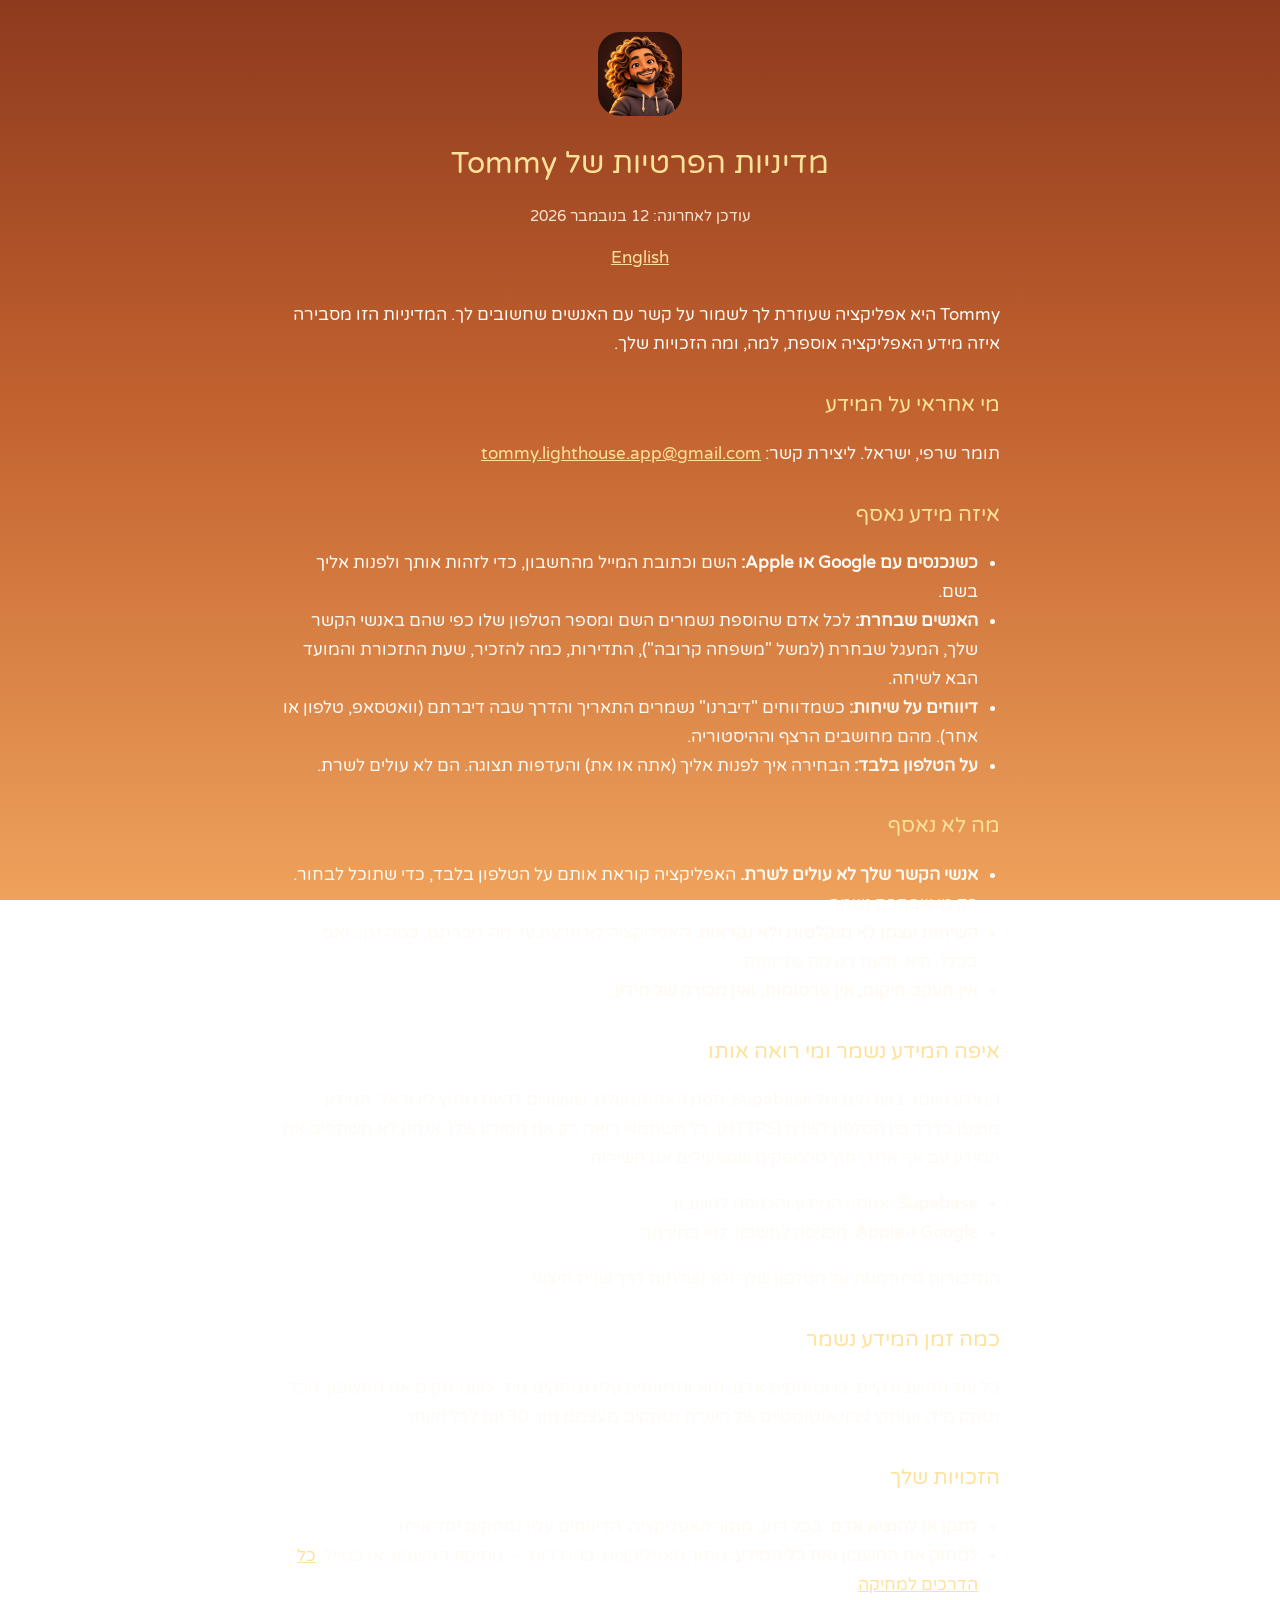
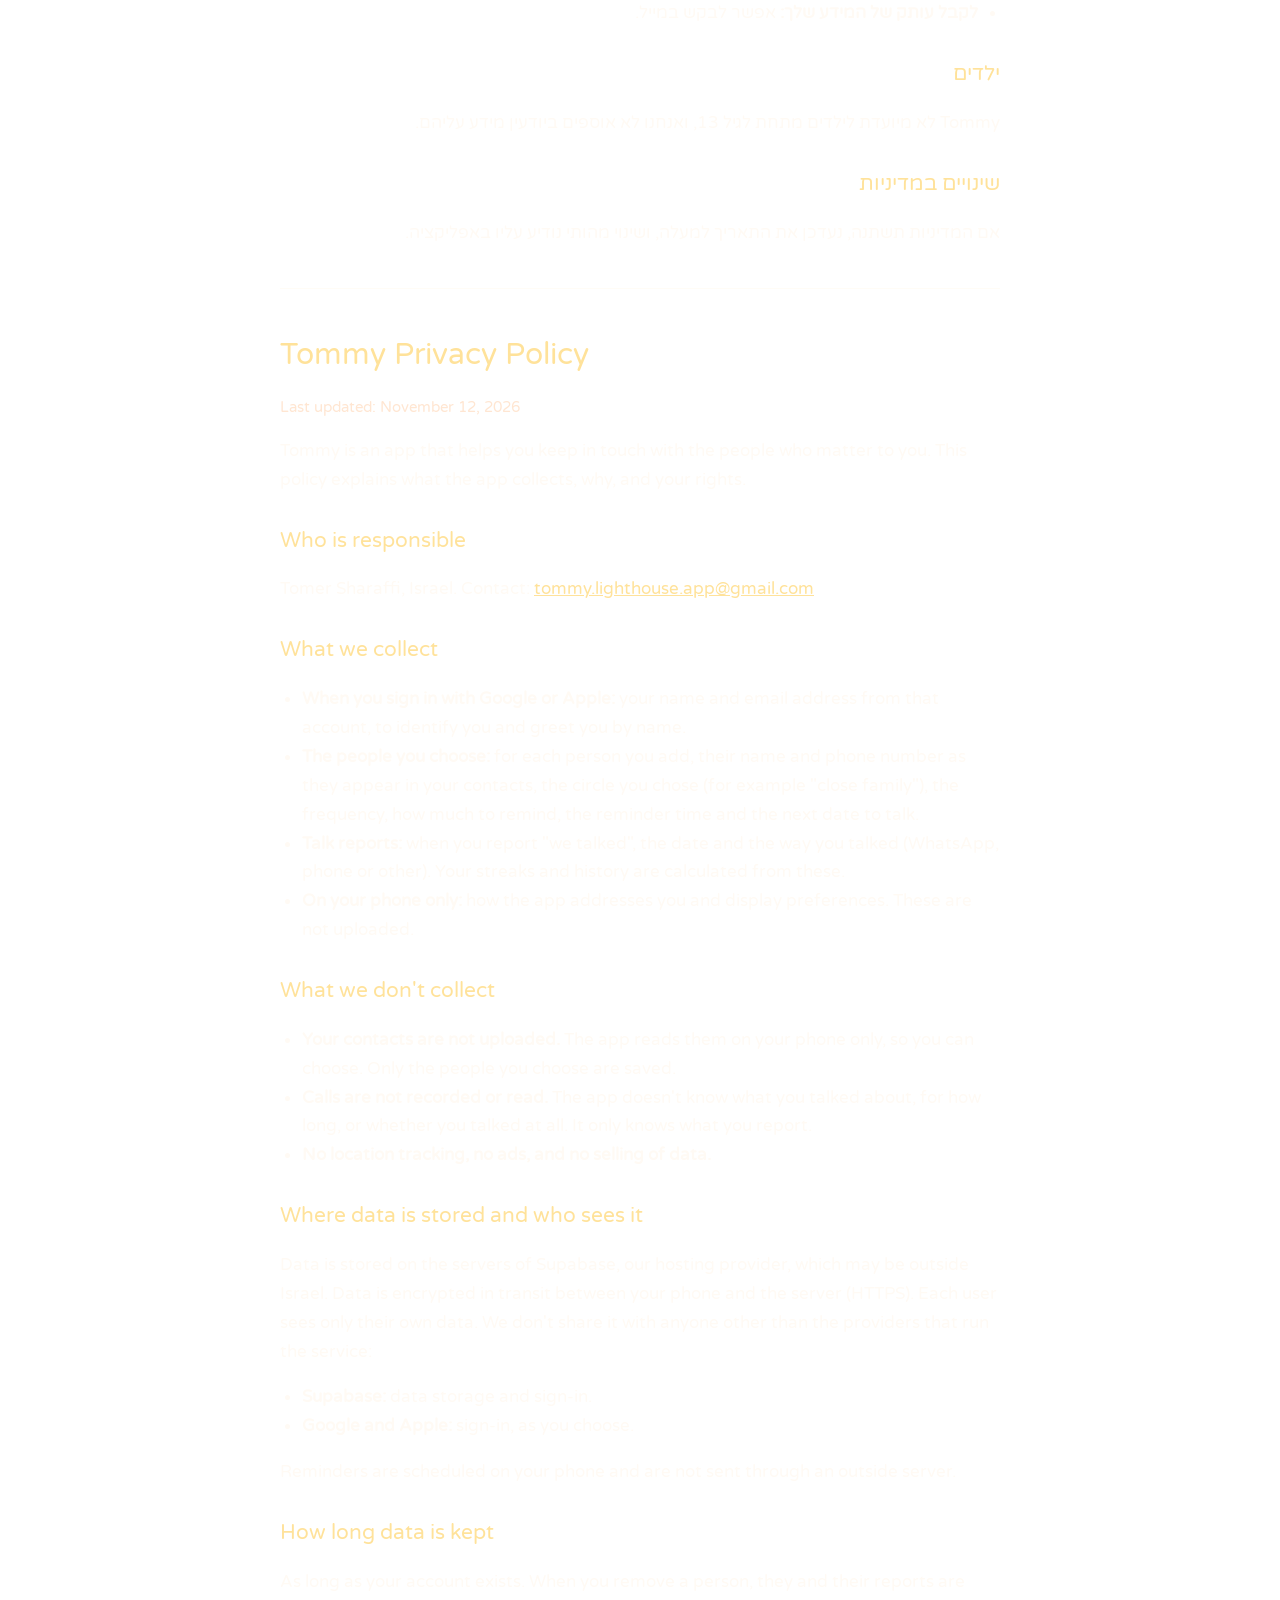
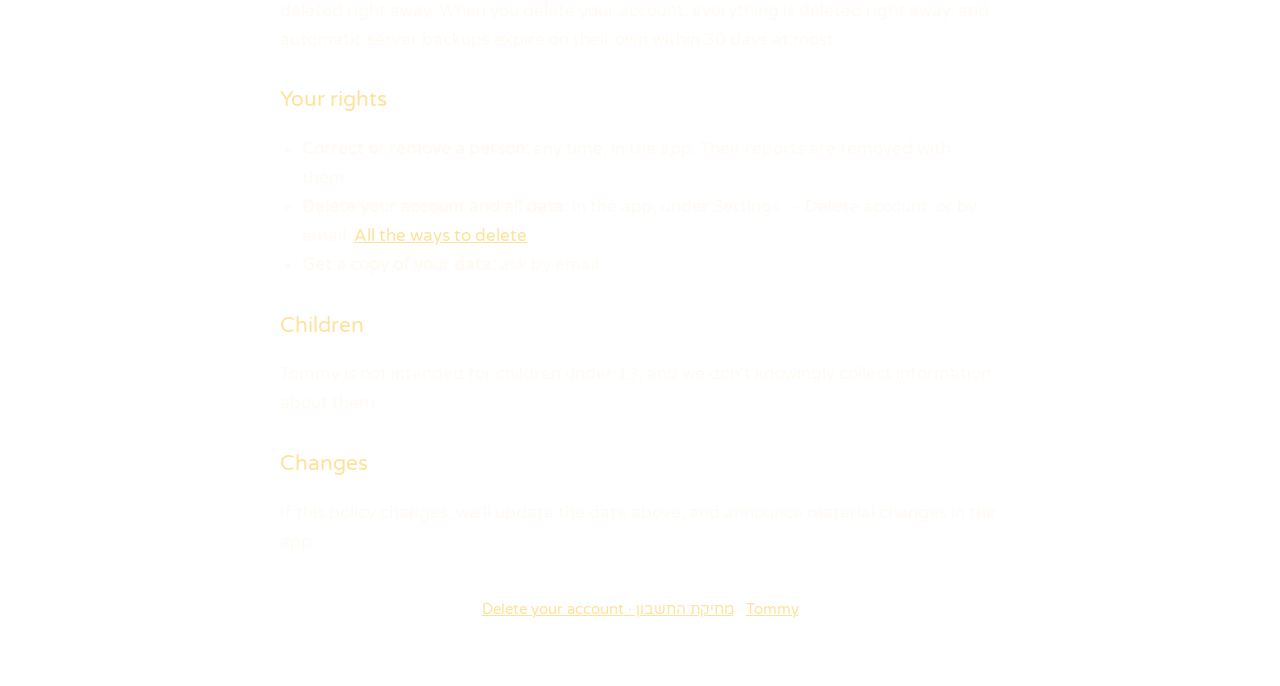
==== privacy.html @ 4c4ee3c3 "Tommy site: privacy policy and account deletion, Hebrew and English Co-Authored-By: Claude Opus 5.5 " ====
<!doctype html>
<html lang="he" dir="rtl">
<head>
  <meta charset="utf-8">
  <meta name="viewport" content="width=device-width, initial-scale=1">
  <title>Tommy · מדיניות הפרטיות · Privacy Policy</title>
  <link rel="icon" href="icon.png">
  <link rel="preconnect" href="https://fonts.googleapis.com">
  <link href="https://fonts.googleapis.com/css2?family=Varela+Round&display=swap" rel="stylesheet">
  <link rel="stylesheet" href="style.css">
</head>
<body>
  <main>
    <header>
      <img src="icon.png" alt="Tommy">
      <h1>מדיניות הפרטיות של Tommy</h1>
      <p class="muted">עודכן לאחרונה: 12 בנובמבר 2026</p>
      <div class="lang"><a href="#en">English</a></div>
    </header>

    <p>Tommy היא אפליקציה שעוזרת לך לשמור על קשר עם האנשים שחשובים לך. המדיניות הזו מסבירה איזה מידע האפליקציה אוספת, למה, ומה הזכויות שלך.</p>

    <h2>מי אחראי על המידע</h2>
    <p>תומר שרפי, ישראל. ליצירת קשר: <a href="mailto:tommy.lighthouse.app@gmail.com">tommy.lighthouse.app@gmail.com</a></p>

    <h2>איזה מידע נאסף</h2>
    <ul>
      <li><strong>כשנכנסים עם Google או Apple:</strong> השם וכתובת המייל מהחשבון, כדי לזהות אותך ולפנות אליך בשם.</li>
      <li><strong>האנשים שבחרת:</strong> לכל אדם שהוספת נשמרים השם ומספר הטלפון שלו כפי שהם באנשי הקשר שלך, המעגל שבחרת (למשל "משפחה קרובה"), התדירות, כמה להזכיר, שעת התזכורת והמועד הבא לשיחה.</li>
      <li><strong>דיווחים על שיחות:</strong> כשמדווחים "דיברנו" נשמרים התאריך והדרך שבה דיברתם (וואטסאפ, טלפון או אחר). מהם מחושבים הרצף וההיסטוריה.</li>
      <li><strong>על הטלפון בלבד:</strong> הבחירה איך לפנות אליך (אתה או את) והעדפות תצוגה. הם לא עולים לשרת.</li>
    </ul>

    <h2>מה לא נאסף</h2>
    <ul>
      <li><strong>אנשי הקשר שלך לא עולים לשרת.</strong> האפליקציה קוראת אותם על הטלפון בלבד, כדי שתוכל לבחור. רק מי שבחרת נשמר.</li>
      <li><strong>השיחות עצמן לא מוקלטות ולא נקראות.</strong> האפליקציה לא יודעת על מה דיברתם, כמה זמן, ואם בכלל. היא יודעת רק מה שדיווחת.</li>
      <li><strong>אין מעקב מיקום, אין פרסומות, ואין מכירה של מידע.</strong></li>
    </ul>

    <h2>איפה המידע נשמר ומי רואה אותו</h2>
    <p>המידע נשמר בשרתים של Supabase, ספק האחסון שלנו, שעשויים להיות מחוץ לישראל. המידע מוצפן בדרך בין הטלפון לשרת (HTTPS). כל משתמש רואה רק את המידע שלו. אנחנו לא משתפים את המידע עם אף אחד, חוץ מהספקים שמפעילים את השירות:</p>
    <ul>
      <li><strong>Supabase:</strong> אחסון המידע והכניסה לחשבון.</li>
      <li><strong>Google ו-Apple:</strong> הכניסה לחשבון, לפי בחירתך.</li>
    </ul>
    <p>התזכורות מתוזמנות על הטלפון שלך ולא נשלחות דרך שרת חיצוני.</p>

    <h2>כמה זמן המידע נשמר</h2>
    <p>כל עוד החשבון קיים. כשמוחקים אדם, הוא והדיווחים עליו נמחקים מיד. כשמוחקים את החשבון, הכל נמחק מיד, ועותקי גיבוי אוטומטיים של השרת נמחקים מעצמם תוך 30 יום לכל היותר.</p>

    <h2>הזכויות שלך</h2>
    <ul>
      <li><strong>לתקן או להוציא אדם:</strong> בכל רגע, מתוך האפליקציה. הדיווחים עליו נמחקים יחד איתו.</li>
      <li><strong>למחוק את החשבון ואת כל המידע:</strong> מתוך האפליקציה, בהגדרות ← מחיקת החשבון, או במייל. <a href="delete.html">כל הדרכים למחיקה</a>.</li>
      <li><strong>לקבל עותק של המידע שלך:</strong> אפשר לבקש במייל.</li>
    </ul>

    <h2>ילדים</h2>
    <p>Tommy לא מיועדת לילדים מתחת לגיל 13, ואנחנו לא אוספים ביודעין מידע עליהם.</p>

    <h2>שינויים במדיניות</h2>
    <p>אם המדיניות תשתנה, נעדכן את התאריך למעלה, ושינוי מהותי נודיע עליו באפליקציה.</p>

    <hr>

    <section id="en" dir="ltr">
      <h1>Tommy Privacy Policy</h1>
      <p class="muted">Last updated: November 12, 2026</p>

      <p>Tommy is an app that helps you keep in touch with the people who matter to you. This policy explains what the app collects, why, and your rights.</p>

      <h2>Who is responsible</h2>
      <p>Tomer Sharaffi, Israel. Contact: <a href="mailto:tommy.lighthouse.app@gmail.com">tommy.lighthouse.app@gmail.com</a></p>

      <h2>What we collect</h2>
      <ul>
        <li><strong>When you sign in with Google or Apple:</strong> your name and email address from that account, to identify you and greet you by name.</li>
        <li><strong>The people you choose:</strong> for each person you add, their name and phone number as they appear in your contacts, the circle you chose (for example "close family"), the frequency, how much to remind, the reminder time and the next date to talk.</li>
        <li><strong>Talk reports:</strong> when you report "we talked", the date and the way you talked (WhatsApp, phone or other). Your streaks and history are calculated from these.</li>
        <li><strong>On your phone only:</strong> how the app addresses you and display preferences. These are not uploaded.</li>
      </ul>

      <h2>What we don't collect</h2>
      <ul>
        <li><strong>Your contacts are not uploaded.</strong> The app reads them on your phone only, so you can choose. Only the people you choose are saved.</li>
        <li><strong>Calls are not recorded or read.</strong> The app doesn't know what you talked about, for how long, or whether you talked at all. It only knows what you report.</li>
        <li><strong>No location tracking, no ads, and no selling of data.</strong></li>
      </ul>

      <h2>Where data is stored and who sees it</h2>
      <p>Data is stored on the servers of Supabase, our hosting provider, which may be outside Israel. Data is encrypted in transit between your phone and the server (HTTPS). Each user sees only their own data. We don't share it with anyone other than the providers that run the service:</p>
      <ul>
        <li><strong>Supabase:</strong> data storage and sign-in.</li>
        <li><strong>Google and Apple:</strong> sign-in, as you choose.</li>
      </ul>
      <p>Reminders are scheduled on your phone and are not sent through an outside server.</p>

      <h2>How long data is kept</h2>
      <p>As long as your account exists. When you remove a person, they and their reports are deleted right away. When you delete your account, everything is deleted right away, and automatic server backups expire on their own within 30 days at most.</p>

      <h2>Your rights</h2>
      <ul>
        <li><strong>Correct or remove a person:</strong> any time, in the app. Their reports are removed with them.</li>
        <li><strong>Delete your account and all data:</strong> in the app, under Settings → Delete account, or by email. <a href="delete.html#en">All the ways to delete</a>.</li>
        <li><strong>Get a copy of your data:</strong> ask by email.</li>
      </ul>

      <h2>Children</h2>
      <p>Tommy is not intended for children under 13, and we don't knowingly collect information about them.</p>

      <h2>Changes</h2>
      <p>If this policy changes, we'll update the date above, and announce material changes in the app.</p>
    </section>

    <footer class="muted"><a href="index.html">Tommy</a> · <a href="delete.html">מחיקת החשבון · Delete your account</a></footer>
  </main>
</body>
</html>
---- style.css ----
/* Tommy's site: golden hour, like the app. */
:root {
  --top: #8E3A1E;
  --mid: #C2622F;
  --low: #EFA25C;
  --text: #FFFAF4;
  --muted: #FFE6D2;
  --gold: #FFE29A;
  --card: rgba(255, 255, 255, 0.14);
}
* { box-sizing: border-box; }
html { min-height: 100%; background: linear-gradient(180deg, var(--top) 0%, var(--mid) 45%, var(--low) 100%) fixed; }
body {
  margin: 0;
  font-family: 'Varela Round', Arial, sans-serif;
  color: var(--text);
  line-height: 1.7;
  font-size: 17px;
  padding: 32px 16px 64px;
}
main { max-width: 720px; margin: 0 auto; }
header { text-align: center; margin-bottom: 28px; }
header img { width: 84px; height: 84px; border-radius: 22px; }
h1 { font-weight: 400; font-size: 30px; margin: 12px 0 4px; color: var(--gold); }
h2 { font-weight: 400; font-size: 21px; color: var(--gold); margin: 28px 0 6px; }
p, li { color: var(--text); }
.muted { color: var(--muted); font-size: 15px; }
.card { background: var(--card); border-radius: 18px; padding: 18px 20px; margin: 16px 0; }
a { color: var(--gold); }
ul { padding-inline-start: 22px; }
.button {
  display: inline-block;
  background: var(--gold);
  color: #5A2410;
  text-decoration: none;
  padding: 12px 22px;
  border-radius: 999px;
  margin: 6px 0;
}
.lang { text-align: center; margin: 8px 0 24px; }
.lang a { margin: 0 8px; }
hr { border: 0; border-top: 1px solid rgba(255, 245, 230, 0.35); margin: 40px 0; }
[dir="ltr"] { text-align: left; }
footer { text-align: center; margin-top: 40px; }
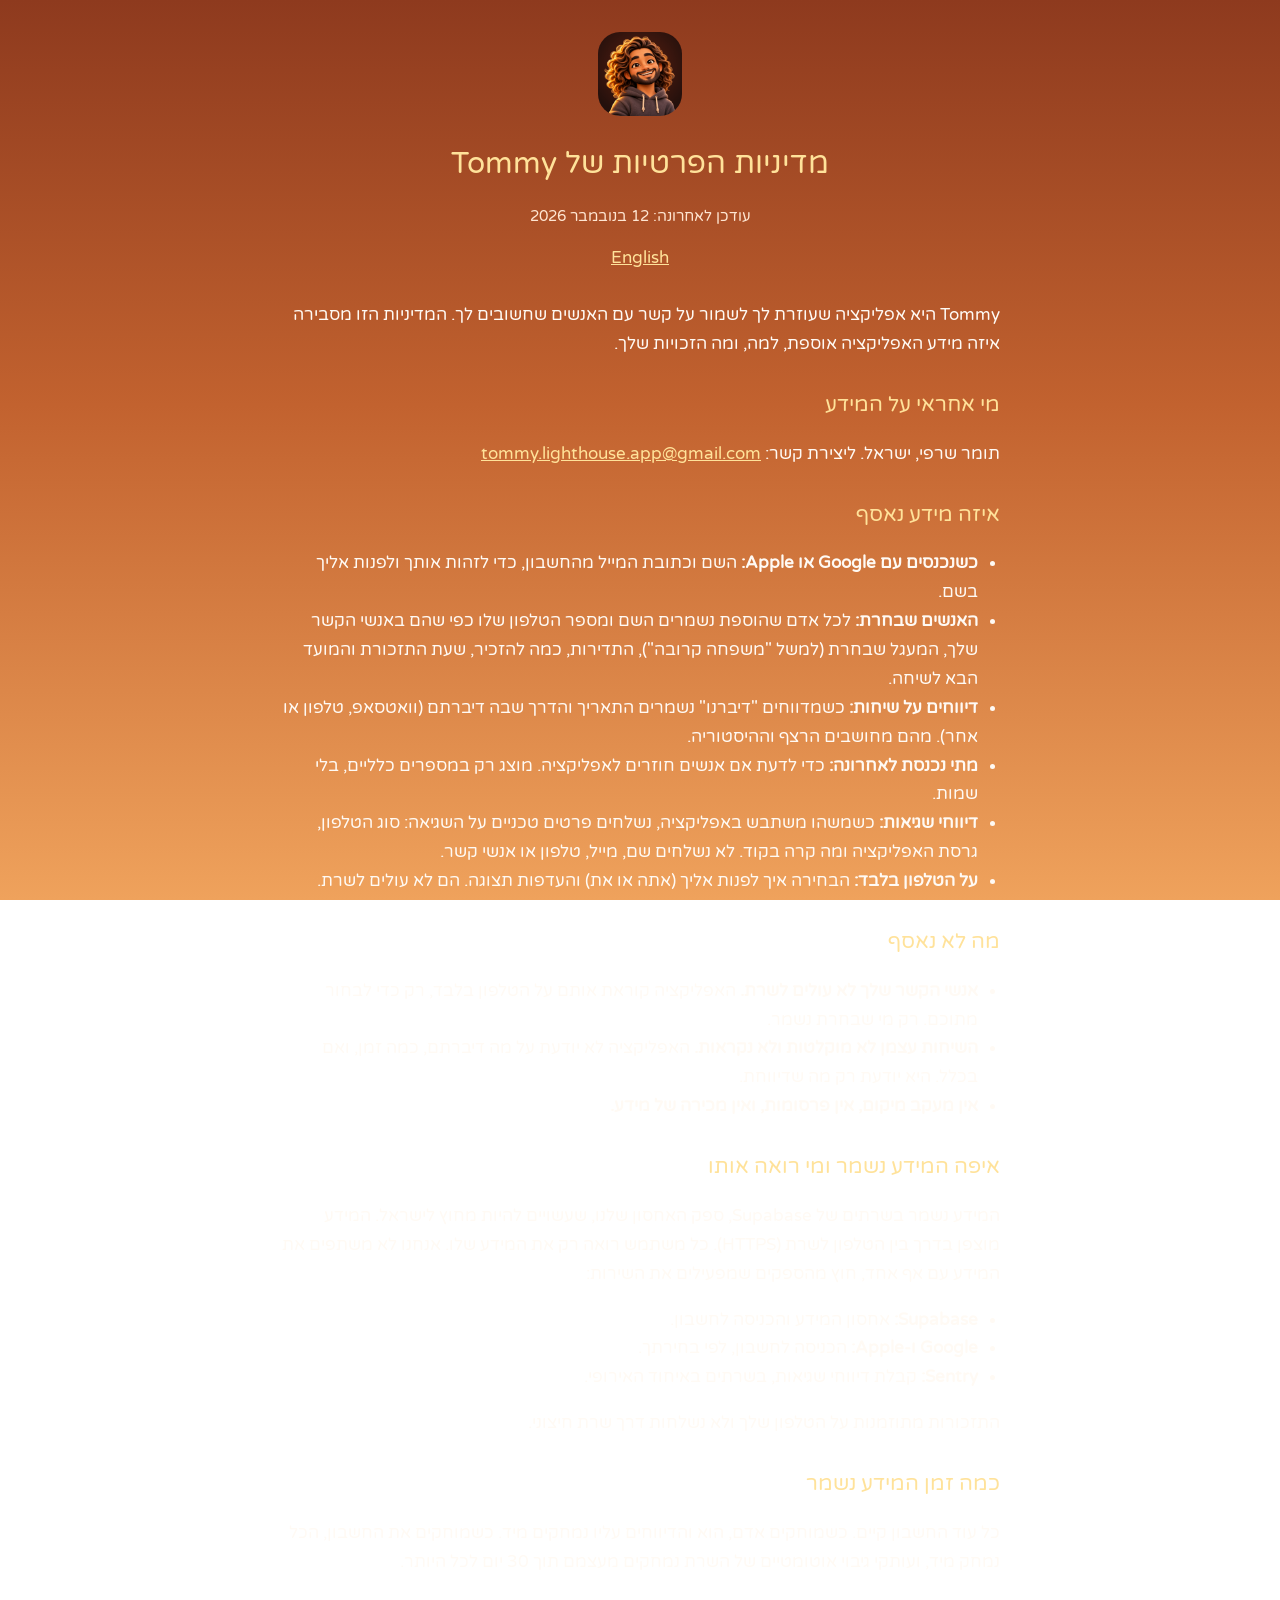
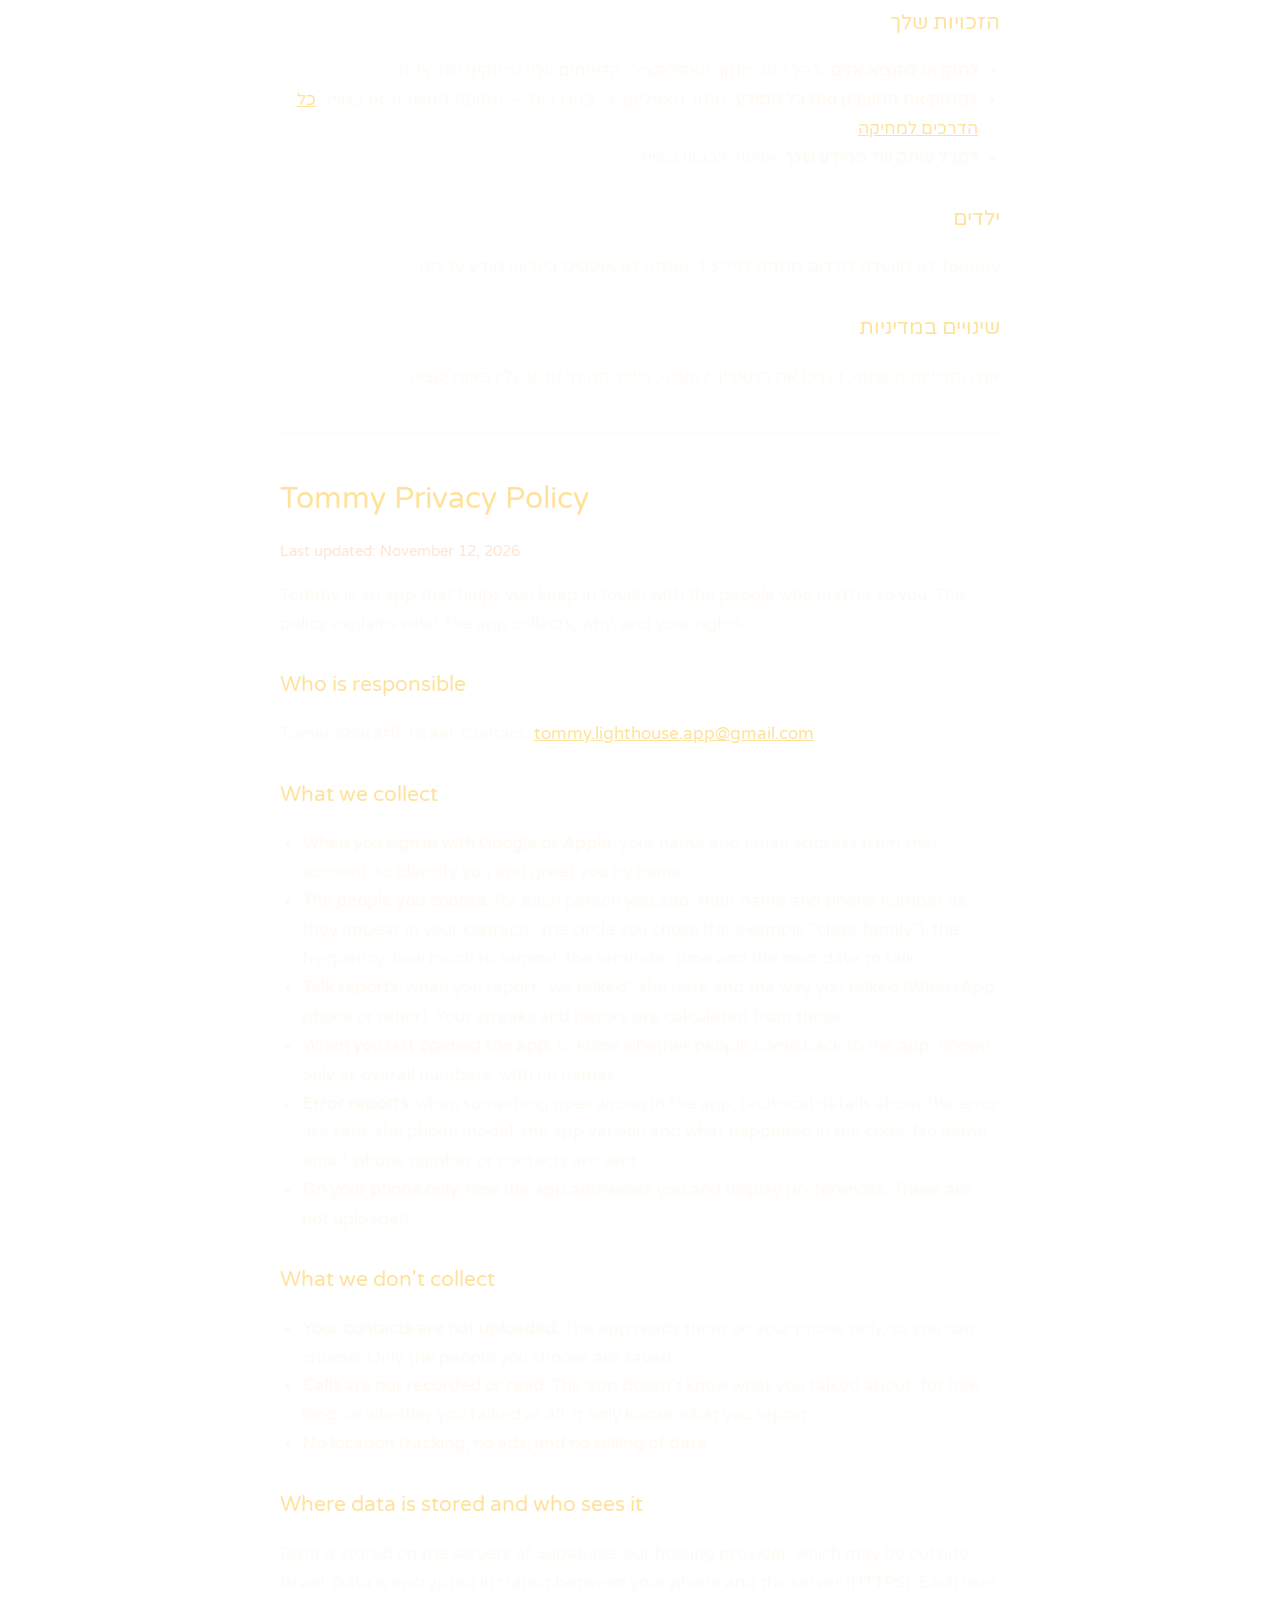
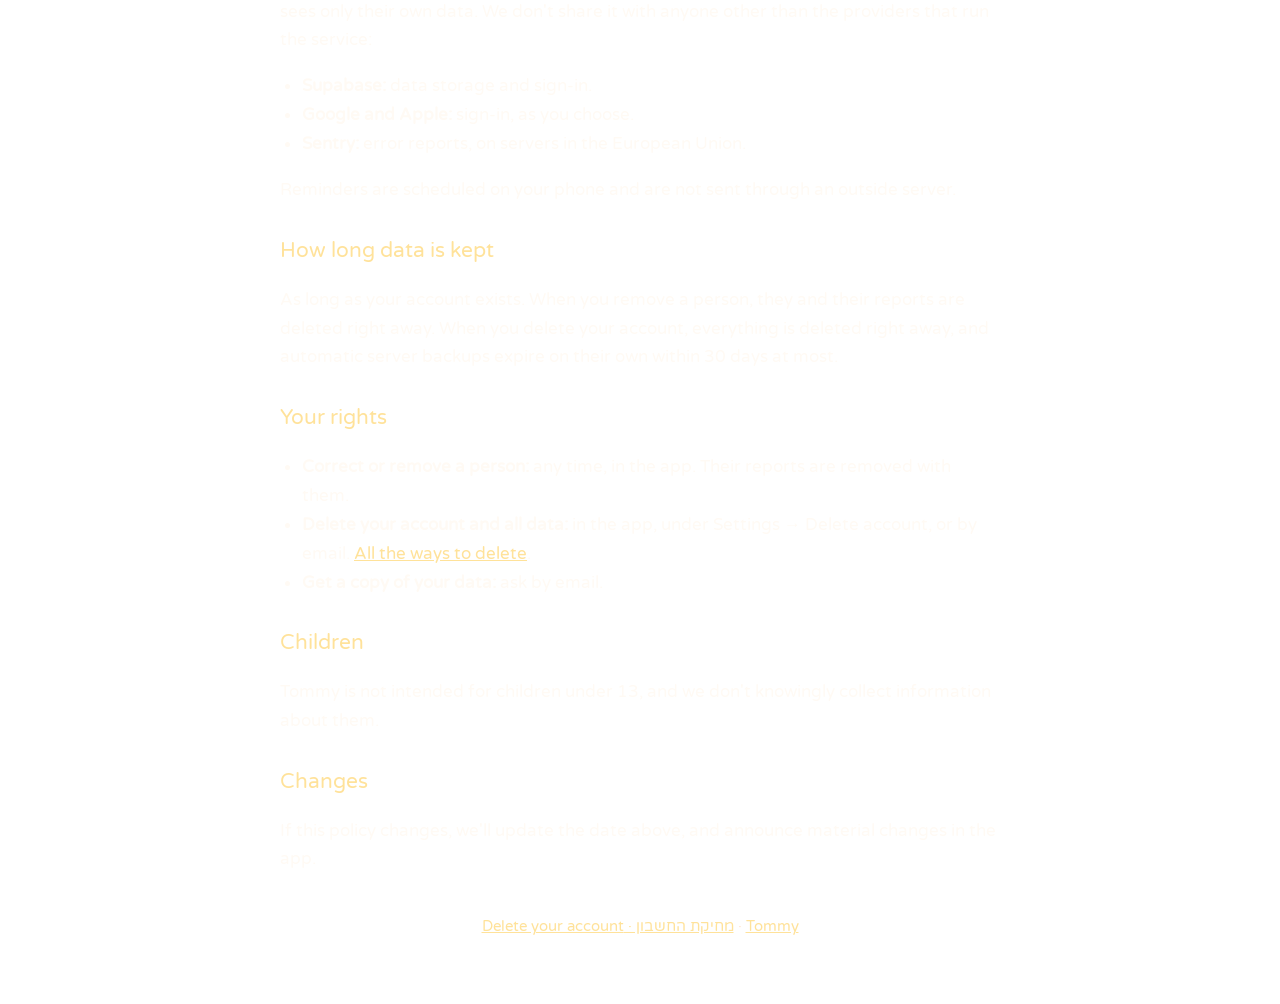
==== commit ae331c34: "Privacy policy: last-opened time, error reports and Sentry Co-Authored-By: Claude Opus 5.5 <noreply@" ====
--- a/privacy.html
+++ b/privacy.html
@@ -28,12 +28,14 @@
       <li><strong>כשנכנסים עם Google או Apple:</strong> השם וכתובת המייל מהחשבון, כדי לזהות אותך ולפנות אליך בשם.</li>
       <li><strong>האנשים שבחרת:</strong> לכל אדם שהוספת נשמרים השם ומספר הטלפון שלו כפי שהם באנשי הקשר שלך, המעגל שבחרת (למשל "משפחה קרובה"), התדירות, כמה להזכיר, שעת התזכורת והמועד הבא לשיחה.</li>
       <li><strong>דיווחים על שיחות:</strong> כשמדווחים "דיברנו" נשמרים התאריך והדרך שבה דיברתם (וואטסאפ, טלפון או אחר). מהם מחושבים הרצף וההיסטוריה.</li>
+      <li><strong>מתי נכנסת לאחרונה:</strong> כדי לדעת אם אנשים חוזרים לאפליקציה. מוצג רק במספרים כלליים, בלי שמות.</li>
+      <li><strong>דיווחי שגיאות:</strong> כשמשהו משתבש באפליקציה, נשלחים פרטים טכניים על השגיאה: סוג הטלפון, גרסת האפליקציה ומה קרה בקוד. לא נשלחים שם, מייל, טלפון או אנשי קשר.</li>
       <li><strong>על הטלפון בלבד:</strong> הבחירה איך לפנות אליך (אתה או את) והעדפות תצוגה. הם לא עולים לשרת.</li>
     </ul>
 
     <h2>מה לא נאסף</h2>
     <ul>
-      <li><strong>אנשי הקשר שלך לא עולים לשרת.</strong> האפליקציה קוראת אותם על הטלפון בלבד, כדי שתוכל לבחור. רק מי שבחרת נשמר.</li>
+      <li><strong>אנשי הקשר שלך לא עולים לשרת.</strong> האפליקציה קוראת אותם על הטלפון בלבד, רק כדי לבחור מתוכם. רק מי שבחרת נשמר.</li>
       <li><strong>השיחות עצמן לא מוקלטות ולא נקראות.</strong> האפליקציה לא יודעת על מה דיברתם, כמה זמן, ואם בכלל. היא יודעת רק מה שדיווחת.</li>
       <li><strong>אין מעקב מיקום, אין פרסומות, ואין מכירה של מידע.</strong></li>
     </ul>
@@ -43,6 +45,7 @@
     <ul>
       <li><strong>Supabase:</strong> אחסון המידע והכניסה לחשבון.</li>
       <li><strong>Google ו-Apple:</strong> הכניסה לחשבון, לפי בחירתך.</li>
+      <li><strong>Sentry:</strong> קבלת דיווחי שגיאות, בשרתים באיחוד האירופי.</li>
     </ul>
     <p>התזכורות מתוזמנות על הטלפון שלך ולא נשלחות דרך שרת חיצוני.</p>
 
@@ -78,6 +81,8 @@
         <li><strong>When you sign in with Google or Apple:</strong> your name and email address from that account, to identify you and greet you by name.</li>
         <li><strong>The people you choose:</strong> for each person you add, their name and phone number as they appear in your contacts, the circle you chose (for example "close family"), the frequency, how much to remind, the reminder time and the next date to talk.</li>
         <li><strong>Talk reports:</strong> when you report "we talked", the date and the way you talked (WhatsApp, phone or other). Your streaks and history are calculated from these.</li>
+        <li><strong>When you last opened the app:</strong> to know whether people come back to the app. Shown only as overall numbers, with no names.</li>
+        <li><strong>Error reports:</strong> when something goes wrong in the app, technical details about the error are sent: the phone model, the app version and what happened in the code. No name, email, phone number or contacts are sent.</li>
         <li><strong>On your phone only:</strong> how the app addresses you and display preferences. These are not uploaded.</li>
       </ul>
 
@@ -93,6 +98,7 @@
       <ul>
         <li><strong>Supabase:</strong> data storage and sign-in.</li>
         <li><strong>Google and Apple:</strong> sign-in, as you choose.</li>
+        <li><strong>Sentry:</strong> error reports, on servers in the European Union.</li>
       </ul>
       <p>Reminders are scheduled on your phone and are not sent through an outside server.</p>
 
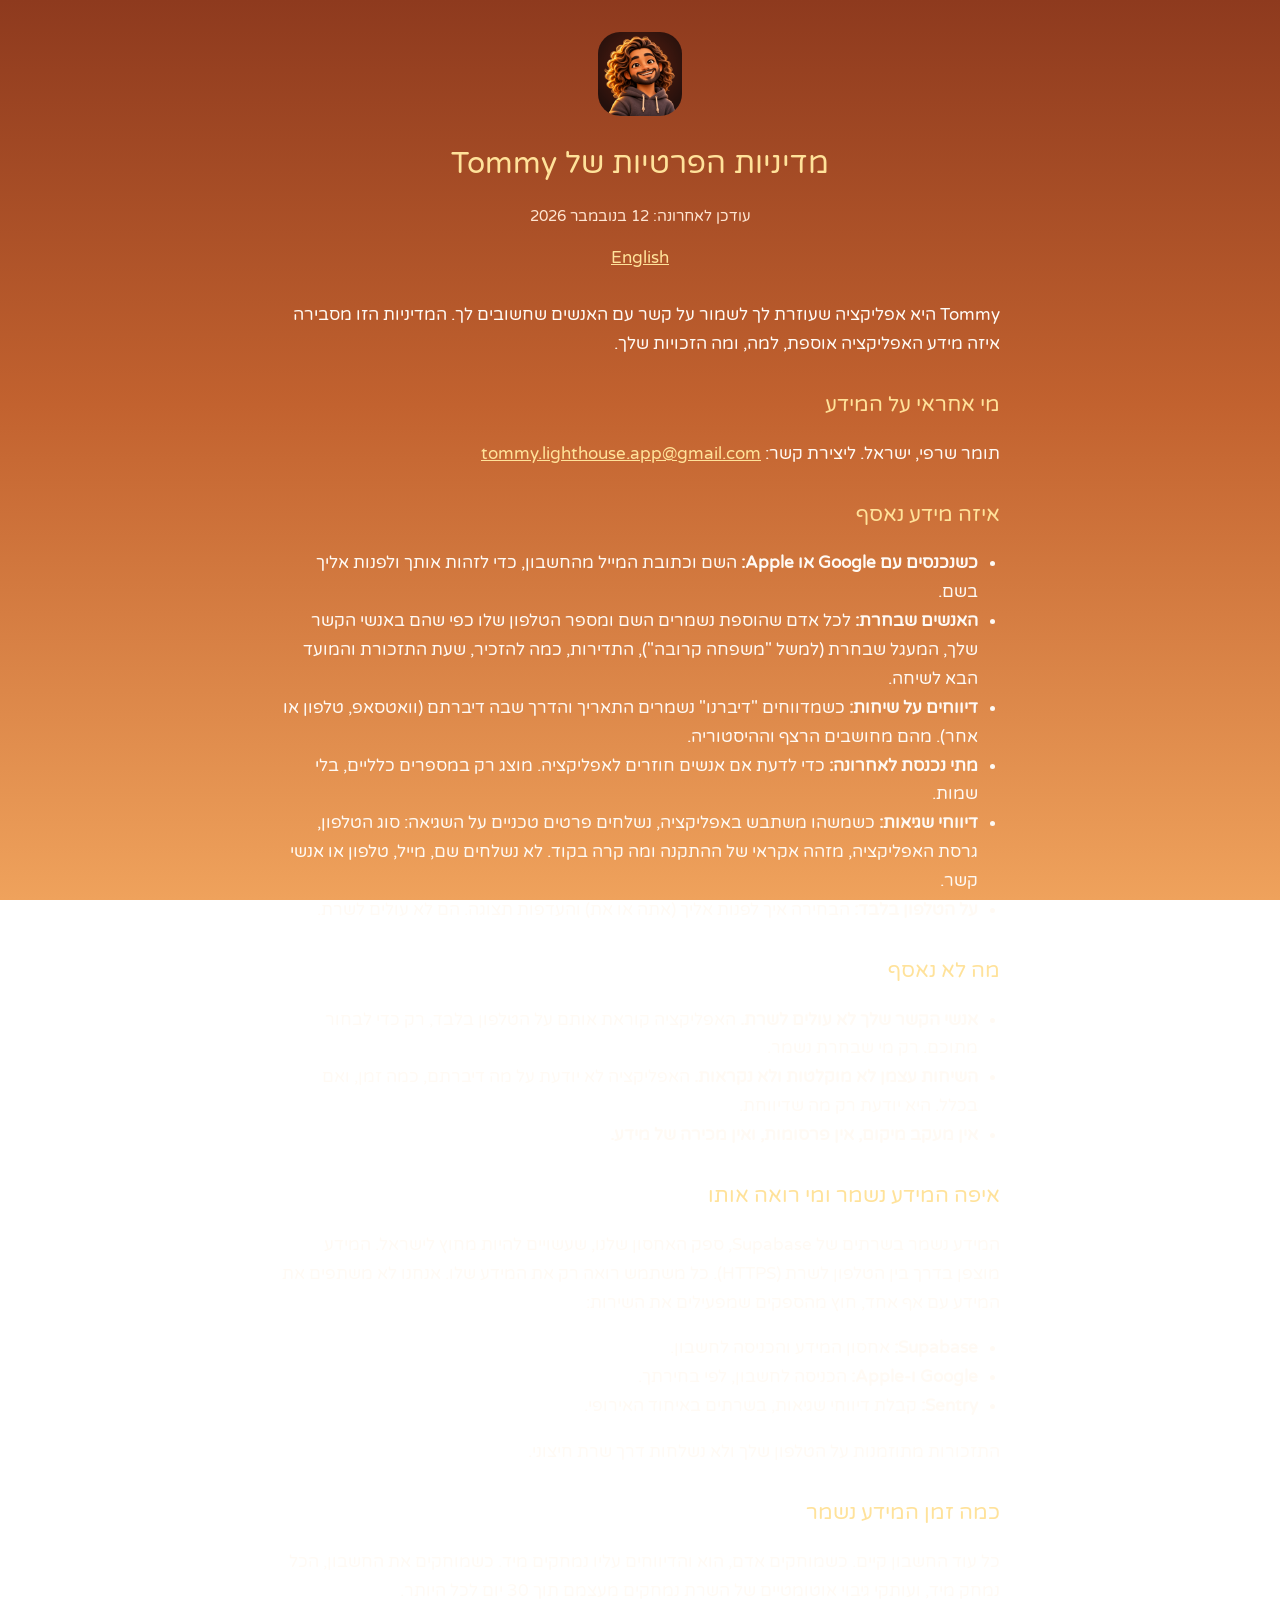
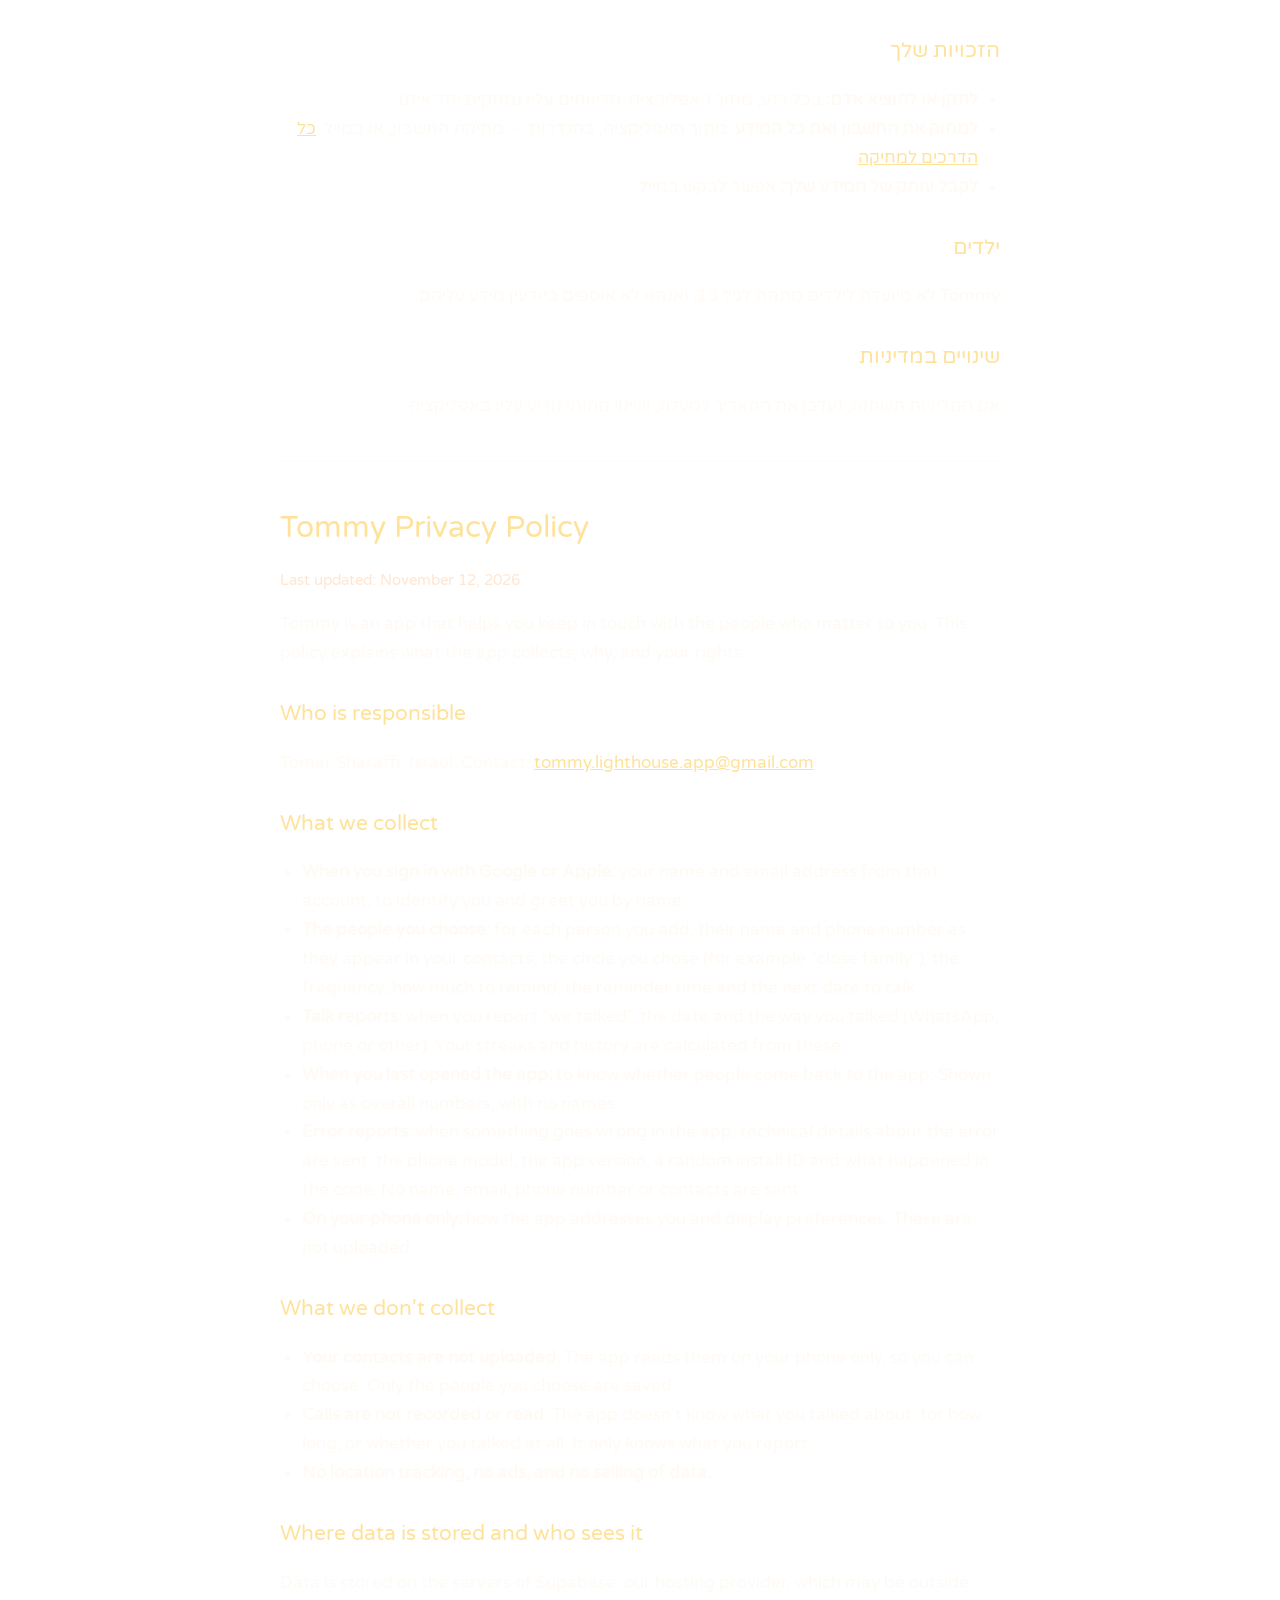
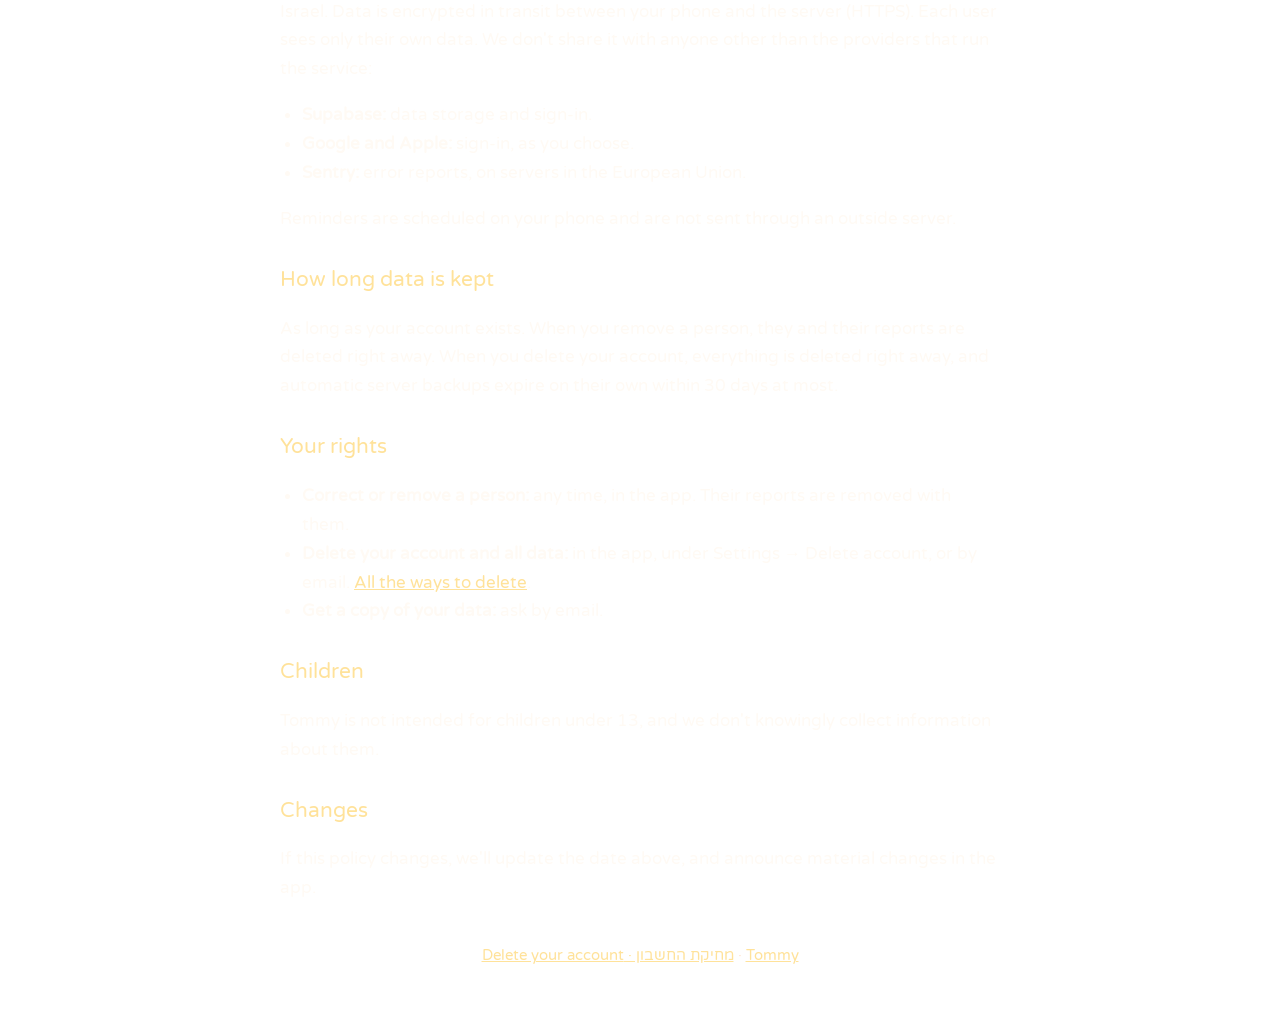
==== commit 38ba217e: "Privacy policy: error reports include a random install ID Co-Authored-By: Claude Opus 5.5 <noreply@a" ====
--- a/privacy.html
+++ b/privacy.html
@@ -29,7 +29,7 @@
       <li><strong>האנשים שבחרת:</strong> לכל אדם שהוספת נשמרים השם ומספר הטלפון שלו כפי שהם באנשי הקשר שלך, המעגל שבחרת (למשל "משפחה קרובה"), התדירות, כמה להזכיר, שעת התזכורת והמועד הבא לשיחה.</li>
       <li><strong>דיווחים על שיחות:</strong> כשמדווחים "דיברנו" נשמרים התאריך והדרך שבה דיברתם (וואטסאפ, טלפון או אחר). מהם מחושבים הרצף וההיסטוריה.</li>
       <li><strong>מתי נכנסת לאחרונה:</strong> כדי לדעת אם אנשים חוזרים לאפליקציה. מוצג רק במספרים כלליים, בלי שמות.</li>
-      <li><strong>דיווחי שגיאות:</strong> כשמשהו משתבש באפליקציה, נשלחים פרטים טכניים על השגיאה: סוג הטלפון, גרסת האפליקציה ומה קרה בקוד. לא נשלחים שם, מייל, טלפון או אנשי קשר.</li>
+      <li><strong>דיווחי שגיאות:</strong> כשמשהו משתבש באפליקציה, נשלחים פרטים טכניים על השגיאה: סוג הטלפון, גרסת האפליקציה, מזהה אקראי של ההתקנה ומה קרה בקוד. לא נשלחים שם, מייל, טלפון או אנשי קשר.</li>
       <li><strong>על הטלפון בלבד:</strong> הבחירה איך לפנות אליך (אתה או את) והעדפות תצוגה. הם לא עולים לשרת.</li>
     </ul>
 
@@ -82,7 +82,7 @@
         <li><strong>The people you choose:</strong> for each person you add, their name and phone number as they appear in your contacts, the circle you chose (for example "close family"), the frequency, how much to remind, the reminder time and the next date to talk.</li>
         <li><strong>Talk reports:</strong> when you report "we talked", the date and the way you talked (WhatsApp, phone or other). Your streaks and history are calculated from these.</li>
         <li><strong>When you last opened the app:</strong> to know whether people come back to the app. Shown only as overall numbers, with no names.</li>
-        <li><strong>Error reports:</strong> when something goes wrong in the app, technical details about the error are sent: the phone model, the app version and what happened in the code. No name, email, phone number or contacts are sent.</li>
+        <li><strong>Error reports:</strong> when something goes wrong in the app, technical details about the error are sent: the phone model, the app version, a random install ID and what happened in the code. No name, email, phone number or contacts are sent.</li>
         <li><strong>On your phone only:</strong> how the app addresses you and display preferences. These are not uploaded.</li>
       </ul>
 
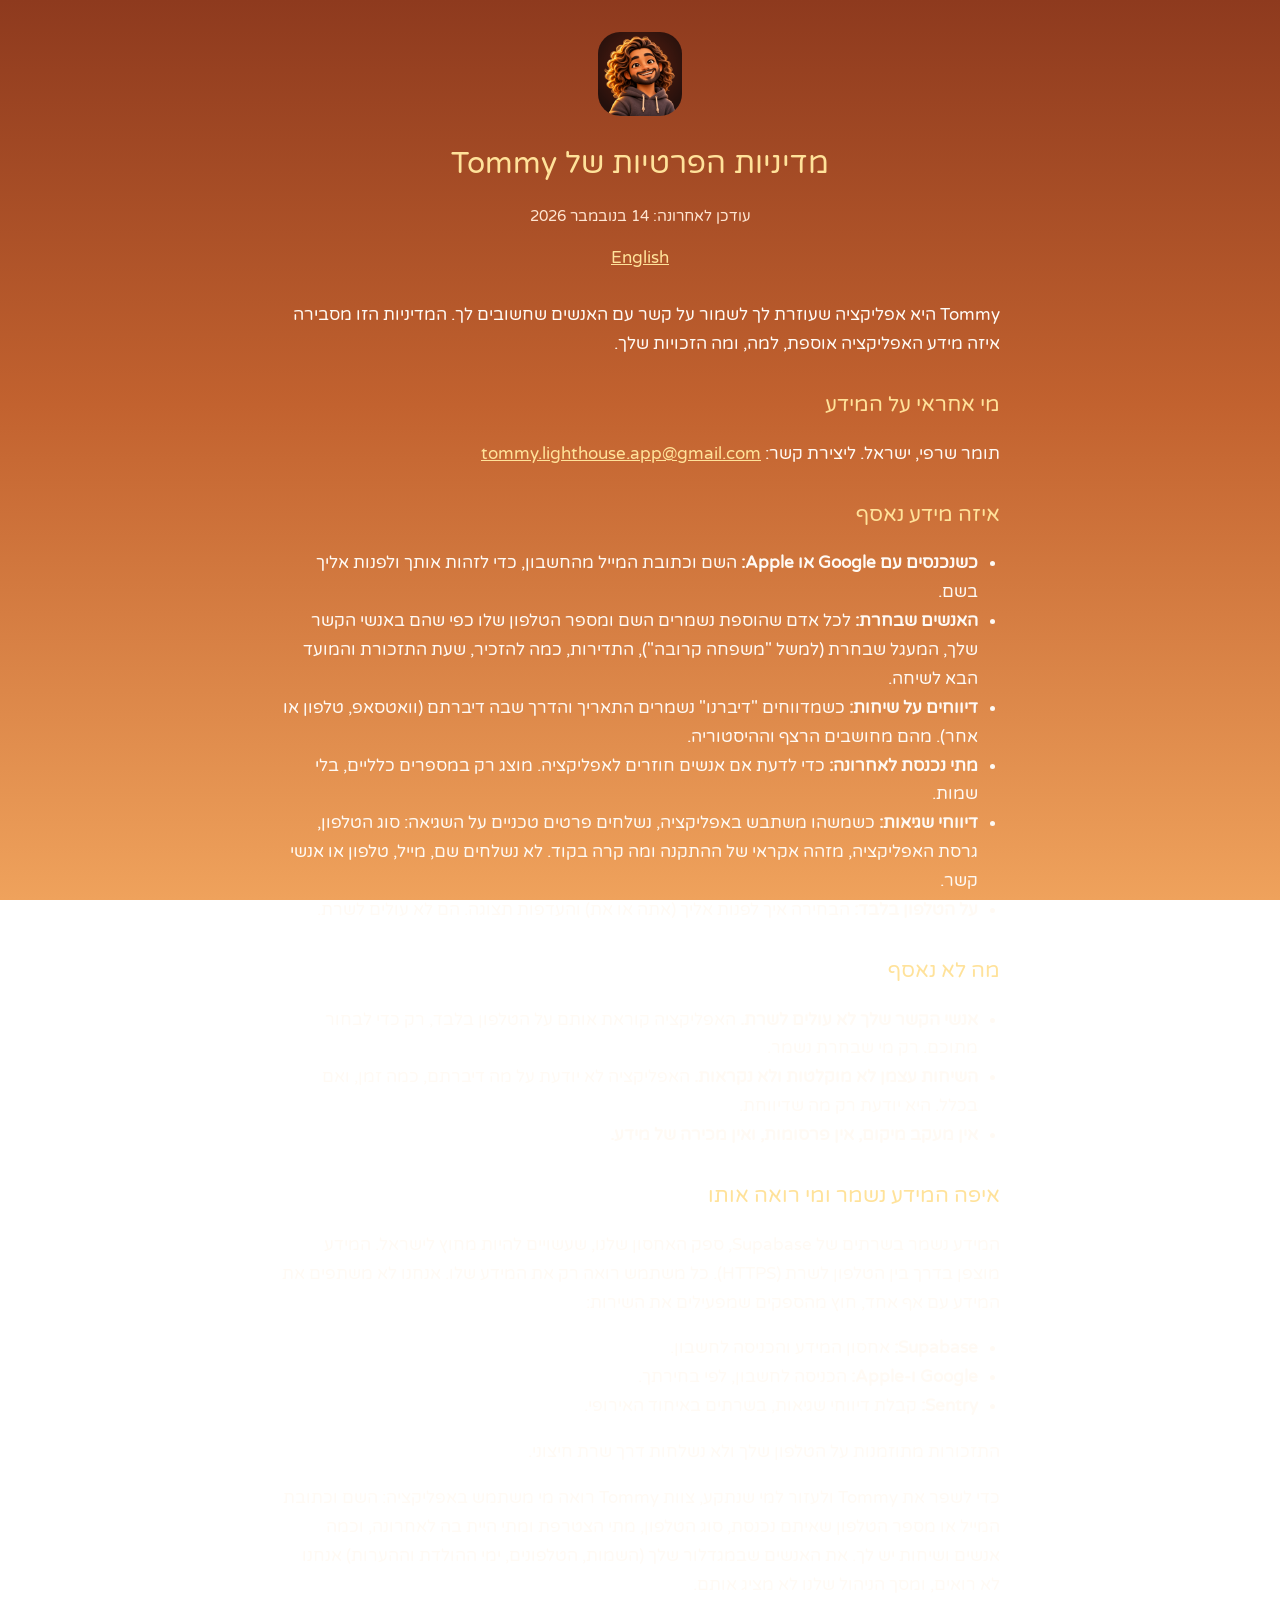
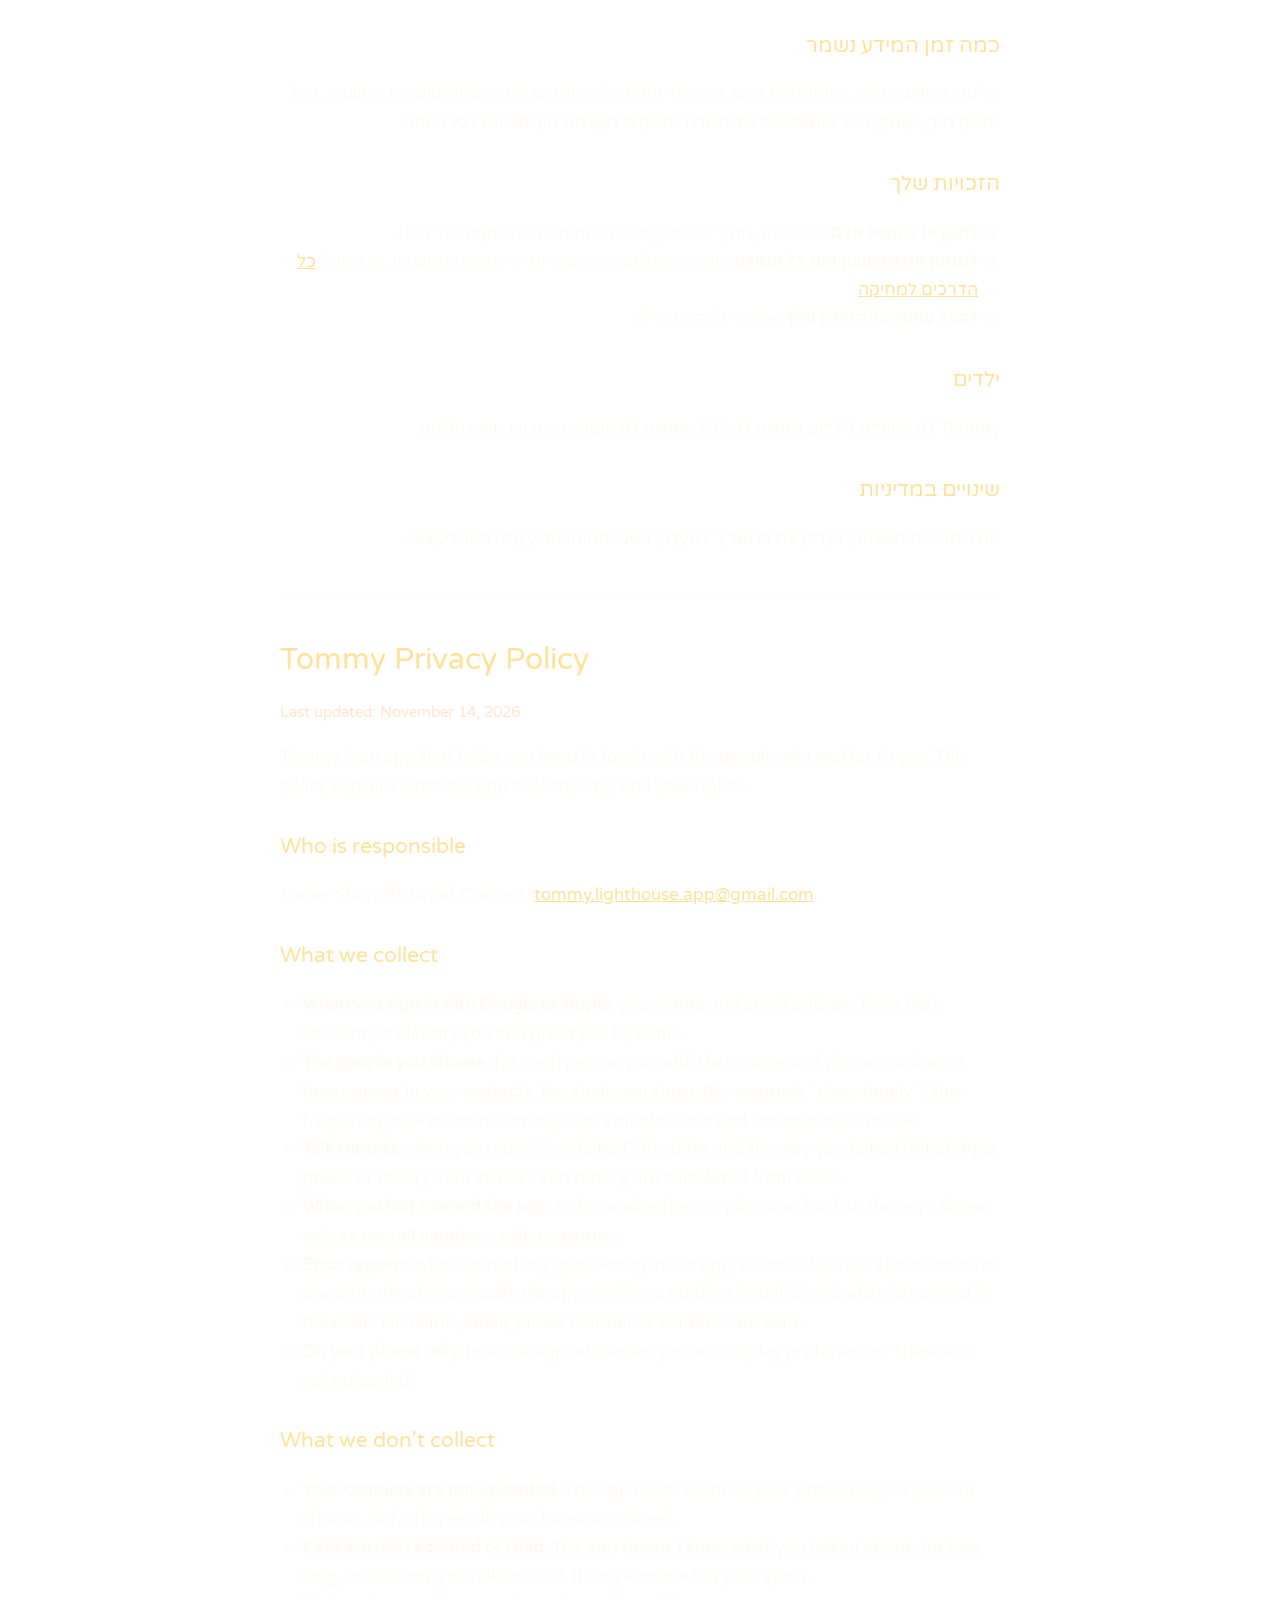
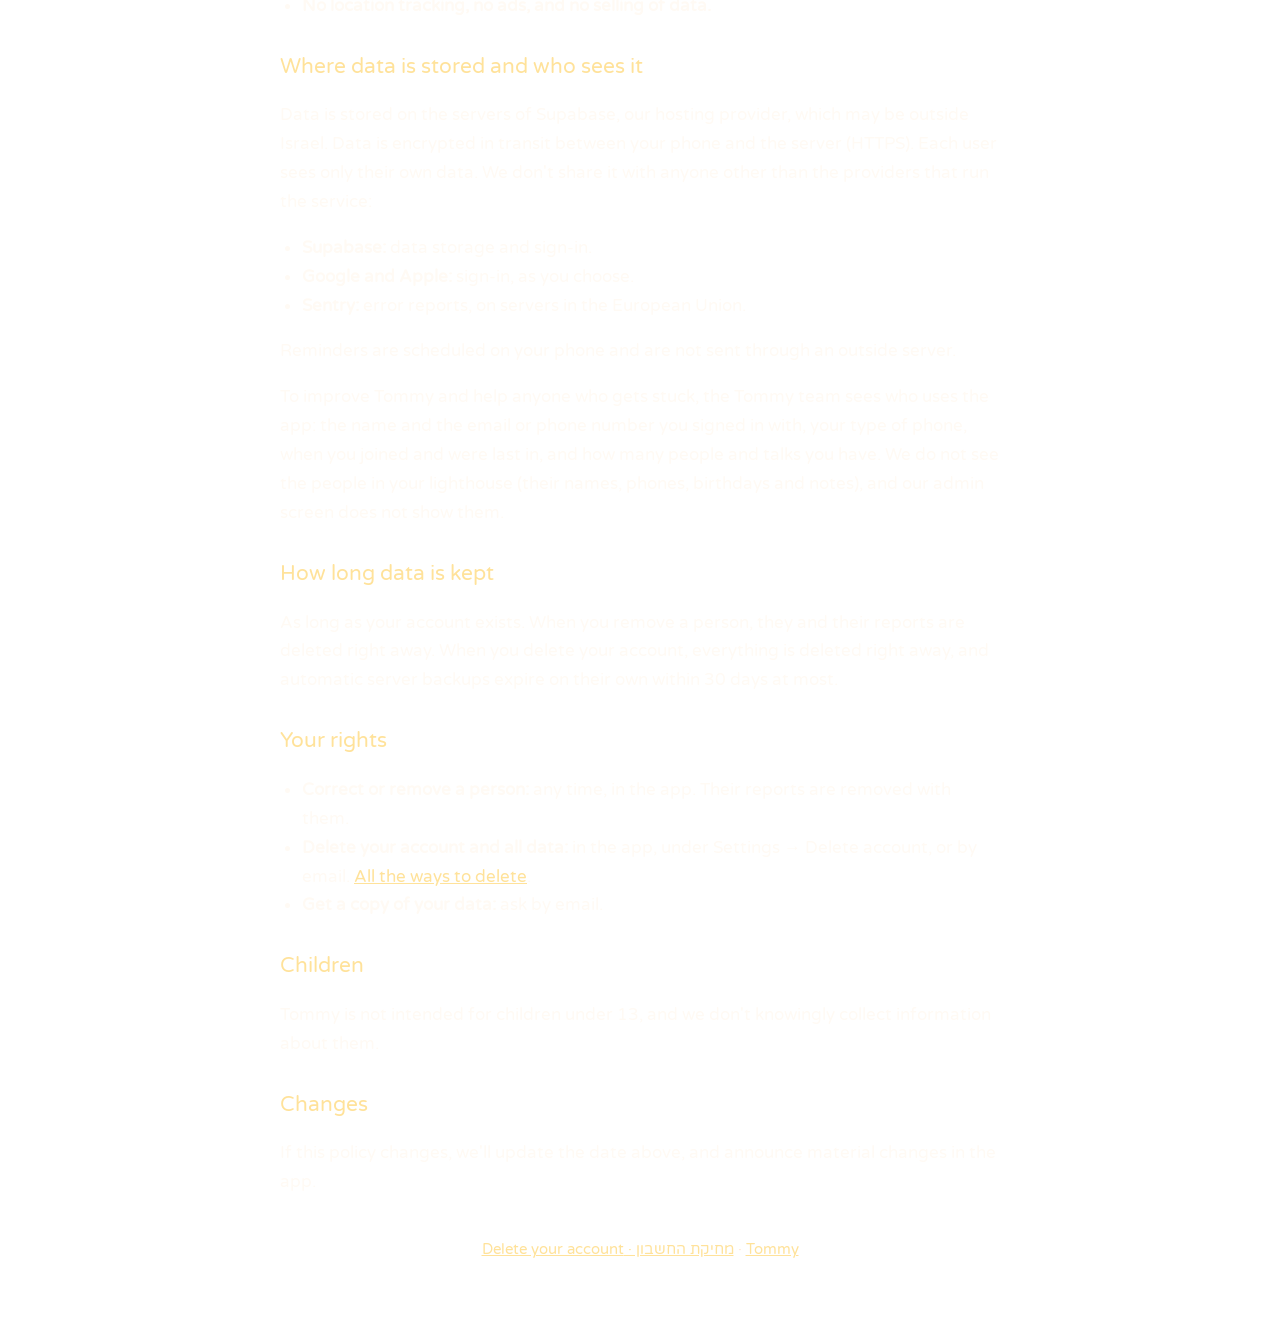
==== commit c6b5b53e: "Privacy: the Tommy team sees who uses the app, never the people in a user's lighthouse Co-Authored-B" ====
--- a/privacy.html
+++ b/privacy.html
@@ -14,7 +14,7 @@
     <header>
       <img src="icon.png" alt="Tommy">
       <h1>מדיניות הפרטיות של Tommy</h1>
-      <p class="muted">עודכן לאחרונה: 12 בנובמבר 2026</p>
+      <p class="muted">עודכן לאחרונה: 14 בנובמבר 2026</p>
       <div class="lang"><a href="#en">English</a></div>
     </header>
 
@@ -48,6 +48,7 @@
       <li><strong>Sentry:</strong> קבלת דיווחי שגיאות, בשרתים באיחוד האירופי.</li>
     </ul>
     <p>התזכורות מתוזמנות על הטלפון שלך ולא נשלחות דרך שרת חיצוני.</p>
+    <p>כדי לשפר את Tommy ולעזור למי שנתקע, צוות Tommy רואה מי משתמש באפליקציה: השם וכתובת המייל או מספר הטלפון שאיתם נכנסת, סוג הטלפון, מתי הצטרפת ומתי היית בה לאחרונה, וכמה אנשים ושיחות יש לך. את האנשים שבמגדלור שלך (השמות, הטלפונים, ימי ההולדת וההערות) אנחנו לא רואים, ומסך הניהול שלנו לא מציג אותם.</p>
 
     <h2>כמה זמן המידע נשמר</h2>
     <p>כל עוד החשבון קיים. כשמוחקים אדם, הוא והדיווחים עליו נמחקים מיד. כשמוחקים את החשבון, הכל נמחק מיד, ועותקי גיבוי אוטומטיים של השרת נמחקים מעצמם תוך 30 יום לכל היותר.</p>
@@ -69,7 +70,7 @@
 
     <section id="en" dir="ltr">
       <h1>Tommy Privacy Policy</h1>
-      <p class="muted">Last updated: November 12, 2026</p>
+      <p class="muted">Last updated: November 14, 2026</p>
 
       <p>Tommy is an app that helps you keep in touch with the people who matter to you. This policy explains what the app collects, why, and your rights.</p>
 
@@ -101,6 +102,7 @@
         <li><strong>Sentry:</strong> error reports, on servers in the European Union.</li>
       </ul>
       <p>Reminders are scheduled on your phone and are not sent through an outside server.</p>
+      <p>To improve Tommy and help anyone who gets stuck, the Tommy team sees who uses the app: the name and the email or phone number you signed in with, your type of phone, when you joined and were last in, and how many people and talks you have. We do not see the people in your lighthouse (their names, phones, birthdays and notes), and our admin screen does not show them.</p>
 
       <h2>How long data is kept</h2>
       <p>As long as your account exists. When you remove a person, they and their reports are deleted right away. When you delete your account, everything is deleted right away, and automatic server backups expire on their own within 30 days at most.</p>
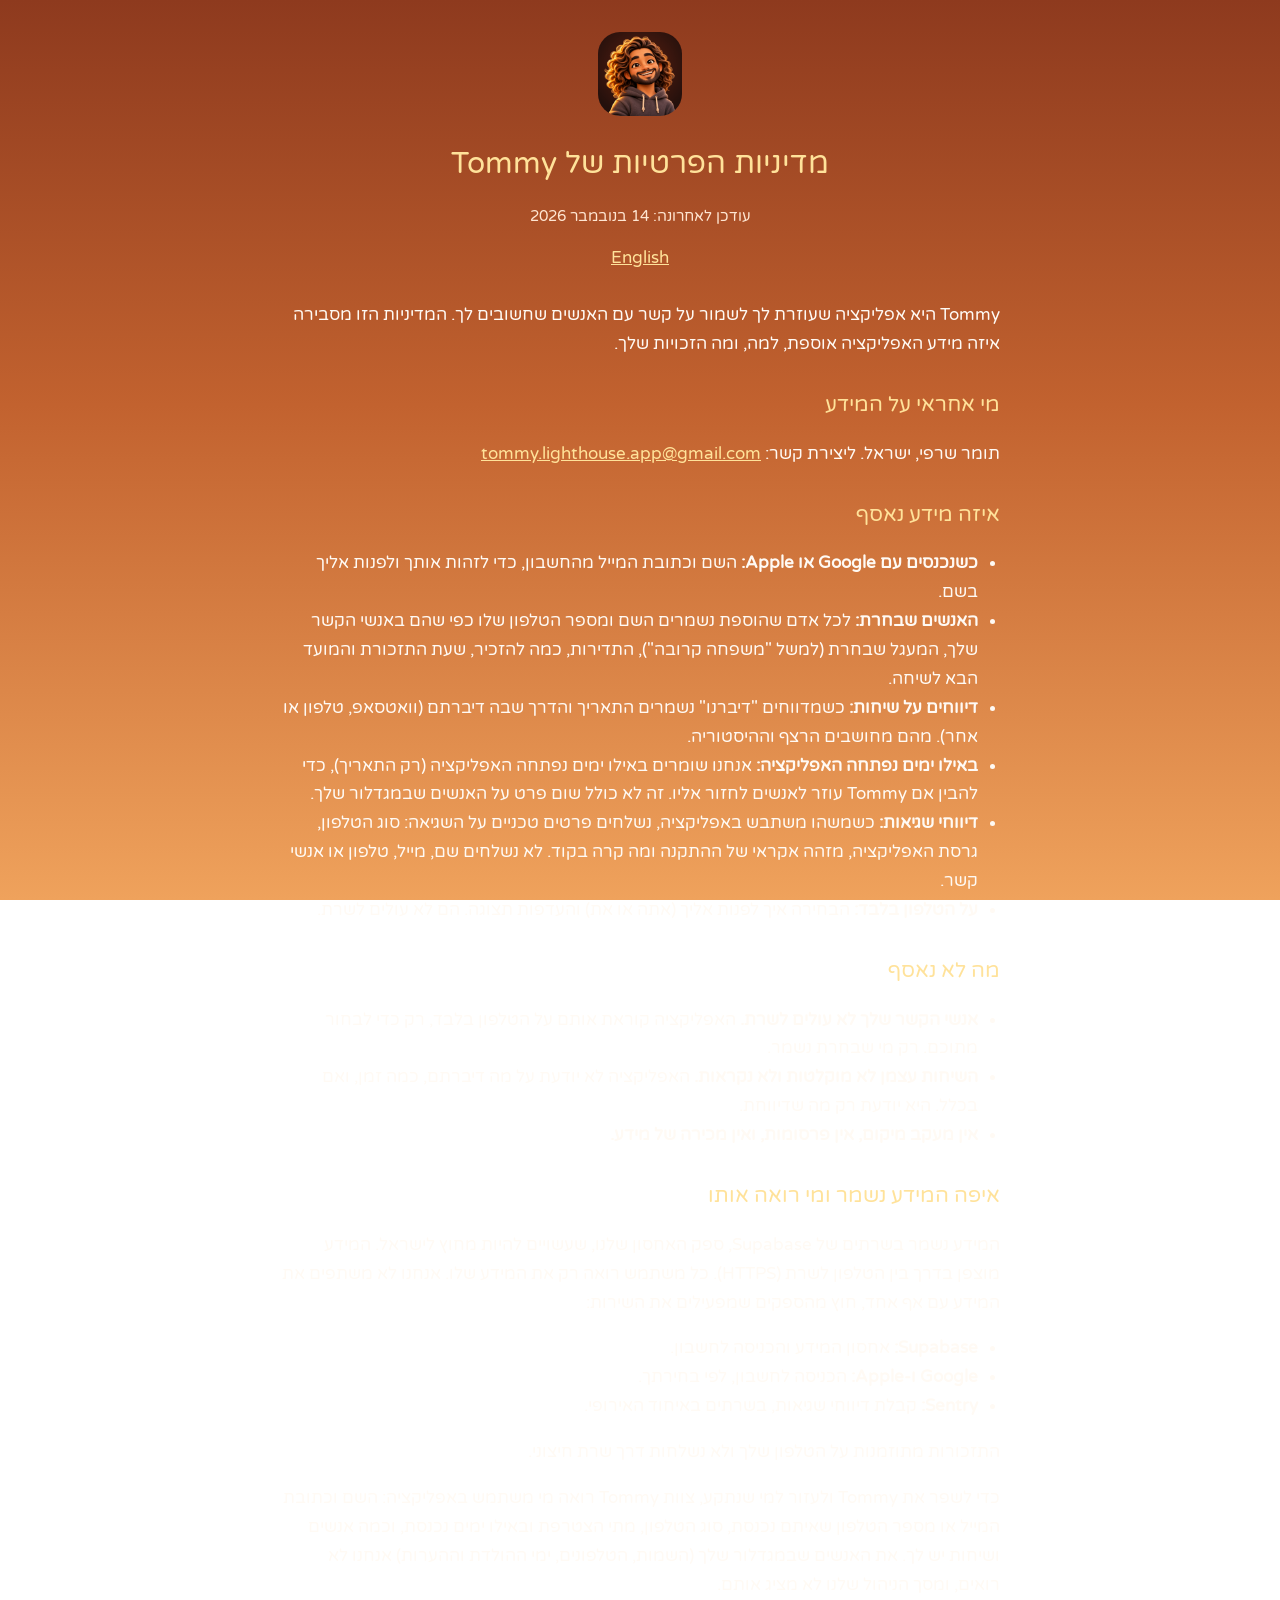
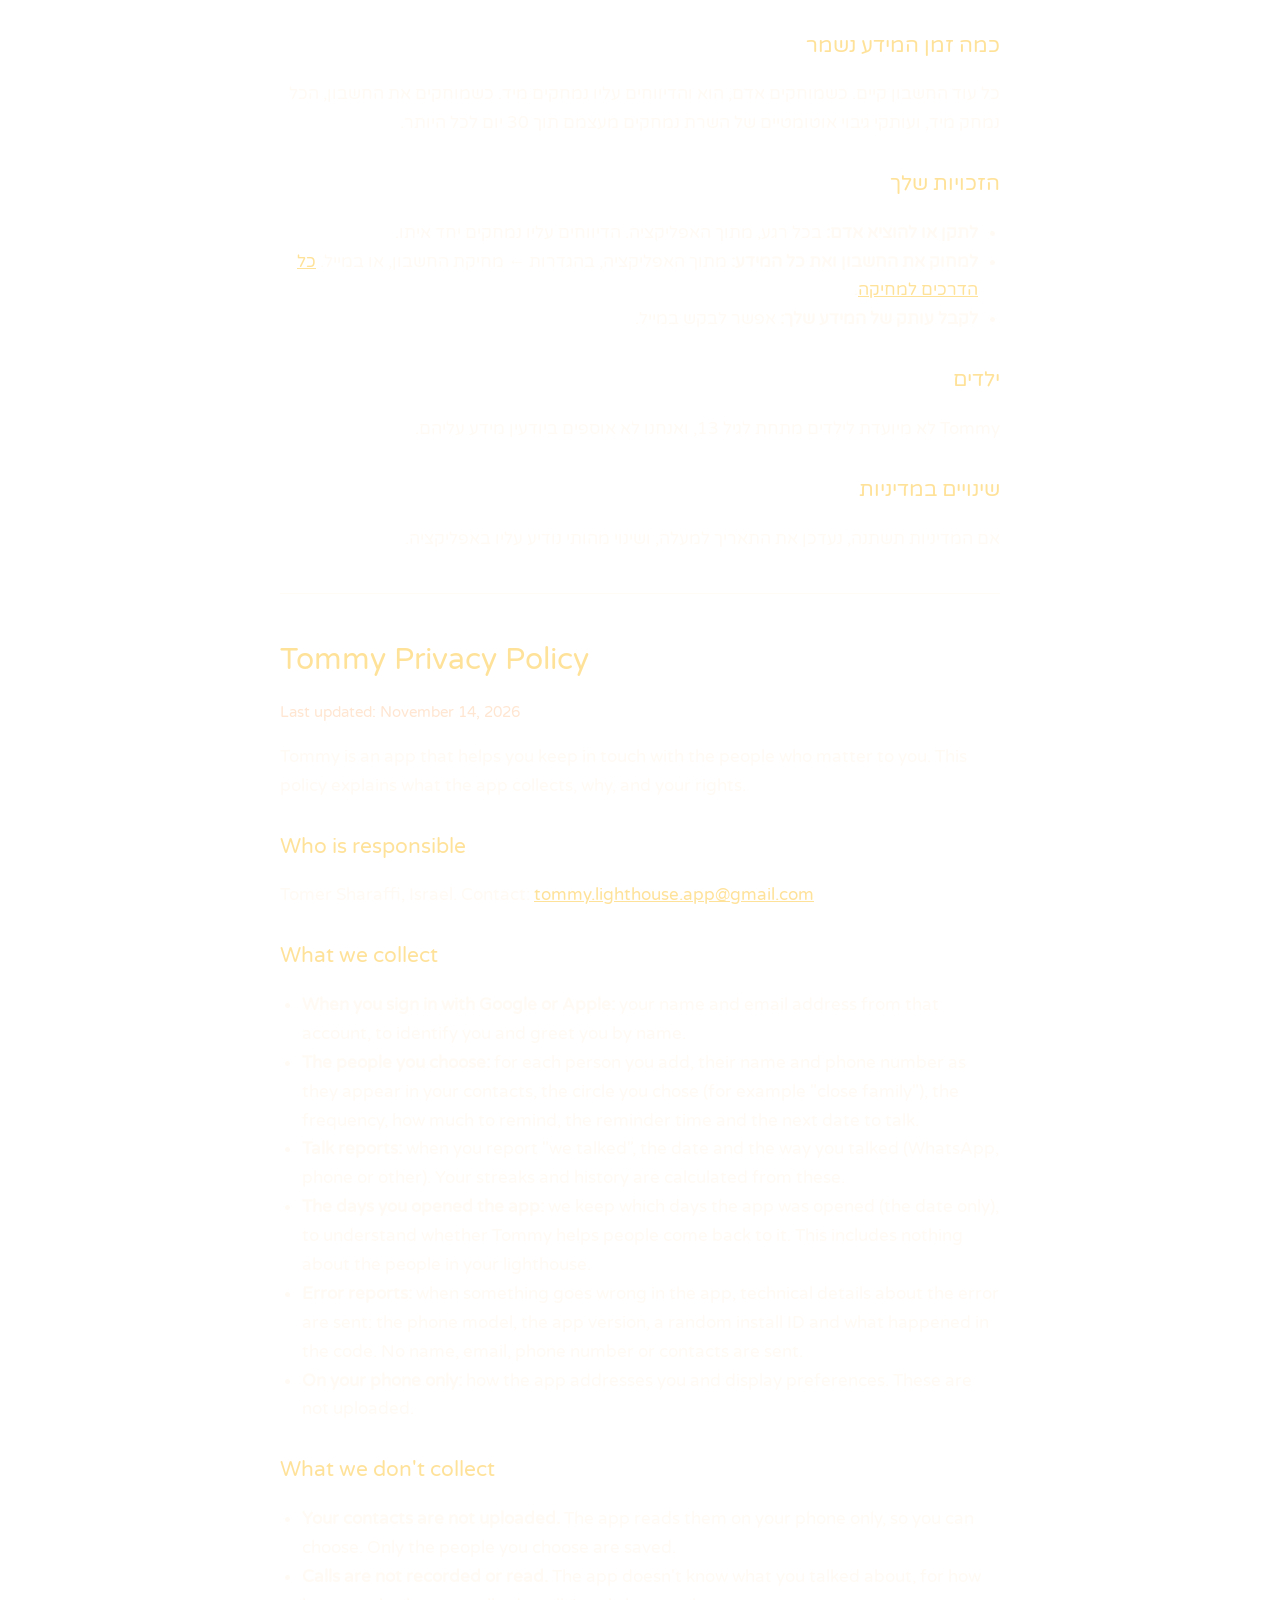
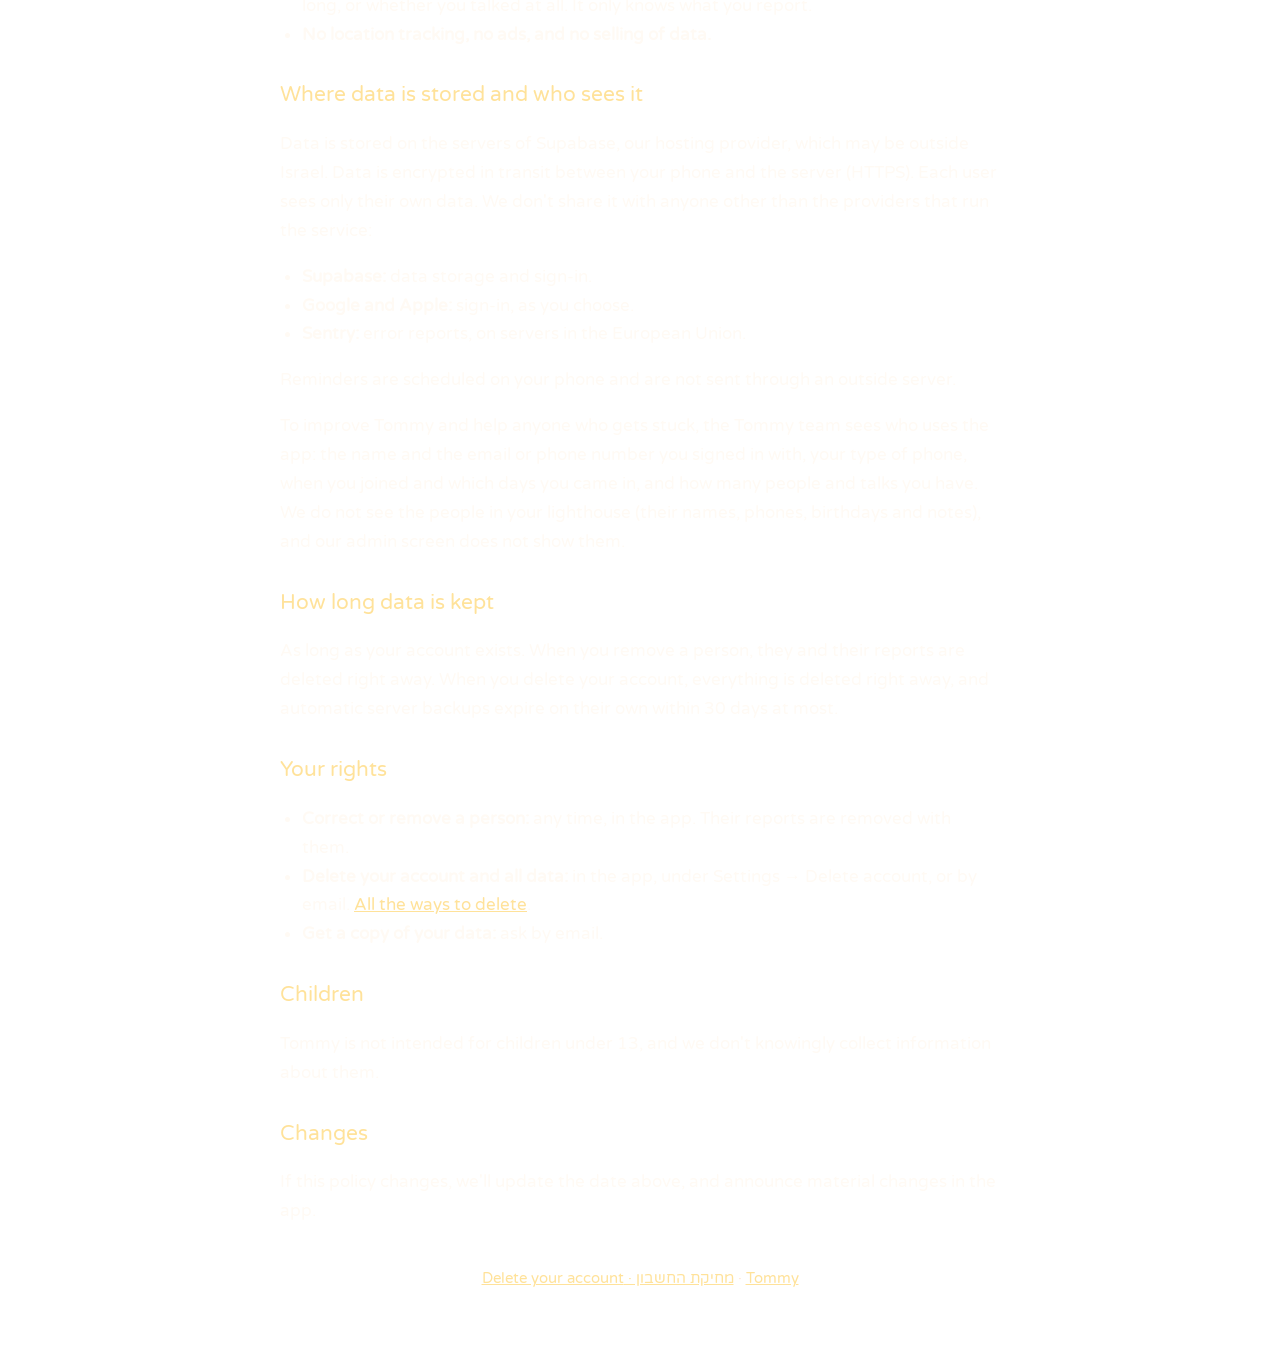
==== commit b313e7c3: "Privacy: the days the app was opened (date only), shown per user to the Tommy team Co-Authored-By: C" ====
--- a/privacy.html
+++ b/privacy.html
@@ -28,7 +28,7 @@
       <li><strong>כשנכנסים עם Google או Apple:</strong> השם וכתובת המייל מהחשבון, כדי לזהות אותך ולפנות אליך בשם.</li>
       <li><strong>האנשים שבחרת:</strong> לכל אדם שהוספת נשמרים השם ומספר הטלפון שלו כפי שהם באנשי הקשר שלך, המעגל שבחרת (למשל "משפחה קרובה"), התדירות, כמה להזכיר, שעת התזכורת והמועד הבא לשיחה.</li>
       <li><strong>דיווחים על שיחות:</strong> כשמדווחים "דיברנו" נשמרים התאריך והדרך שבה דיברתם (וואטסאפ, טלפון או אחר). מהם מחושבים הרצף וההיסטוריה.</li>
-      <li><strong>מתי נכנסת לאחרונה:</strong> כדי לדעת אם אנשים חוזרים לאפליקציה. מוצג רק במספרים כלליים, בלי שמות.</li>
+      <li><strong>באילו ימים נפתחה האפליקציה:</strong> אנחנו שומרים באילו ימים נפתחה האפליקציה (רק התאריך), כדי להבין אם Tommy עוזר לאנשים לחזור אליו. זה לא כולל שום פרט על האנשים שבמגדלור שלך.</li>
       <li><strong>דיווחי שגיאות:</strong> כשמשהו משתבש באפליקציה, נשלחים פרטים טכניים על השגיאה: סוג הטלפון, גרסת האפליקציה, מזהה אקראי של ההתקנה ומה קרה בקוד. לא נשלחים שם, מייל, טלפון או אנשי קשר.</li>
       <li><strong>על הטלפון בלבד:</strong> הבחירה איך לפנות אליך (אתה או את) והעדפות תצוגה. הם לא עולים לשרת.</li>
     </ul>
@@ -48,7 +48,7 @@
       <li><strong>Sentry:</strong> קבלת דיווחי שגיאות, בשרתים באיחוד האירופי.</li>
     </ul>
     <p>התזכורות מתוזמנות על הטלפון שלך ולא נשלחות דרך שרת חיצוני.</p>
-    <p>כדי לשפר את Tommy ולעזור למי שנתקע, צוות Tommy רואה מי משתמש באפליקציה: השם וכתובת המייל או מספר הטלפון שאיתם נכנסת, סוג הטלפון, מתי הצטרפת ומתי היית בה לאחרונה, וכמה אנשים ושיחות יש לך. את האנשים שבמגדלור שלך (השמות, הטלפונים, ימי ההולדת וההערות) אנחנו לא רואים, ומסך הניהול שלנו לא מציג אותם.</p>
+    <p>כדי לשפר את Tommy ולעזור למי שנתקע, צוות Tommy רואה מי משתמש באפליקציה: השם וכתובת המייל או מספר הטלפון שאיתם נכנסת, סוג הטלפון, מתי הצטרפת ובאילו ימים נכנסת, וכמה אנשים ושיחות יש לך. את האנשים שבמגדלור שלך (השמות, הטלפונים, ימי ההולדת וההערות) אנחנו לא רואים, ומסך הניהול שלנו לא מציג אותם.</p>
 
     <h2>כמה זמן המידע נשמר</h2>
     <p>כל עוד החשבון קיים. כשמוחקים אדם, הוא והדיווחים עליו נמחקים מיד. כשמוחקים את החשבון, הכל נמחק מיד, ועותקי גיבוי אוטומטיים של השרת נמחקים מעצמם תוך 30 יום לכל היותר.</p>
@@ -82,7 +82,7 @@
         <li><strong>When you sign in with Google or Apple:</strong> your name and email address from that account, to identify you and greet you by name.</li>
         <li><strong>The people you choose:</strong> for each person you add, their name and phone number as they appear in your contacts, the circle you chose (for example "close family"), the frequency, how much to remind, the reminder time and the next date to talk.</li>
         <li><strong>Talk reports:</strong> when you report "we talked", the date and the way you talked (WhatsApp, phone or other). Your streaks and history are calculated from these.</li>
-        <li><strong>When you last opened the app:</strong> to know whether people come back to the app. Shown only as overall numbers, with no names.</li>
+        <li><strong>The days you opened the app:</strong> we keep which days the app was opened (the date only), to understand whether Tommy helps people come back to it. This includes nothing about the people in your lighthouse.</li>
         <li><strong>Error reports:</strong> when something goes wrong in the app, technical details about the error are sent: the phone model, the app version, a random install ID and what happened in the code. No name, email, phone number or contacts are sent.</li>
         <li><strong>On your phone only:</strong> how the app addresses you and display preferences. These are not uploaded.</li>
       </ul>
@@ -102,7 +102,7 @@
         <li><strong>Sentry:</strong> error reports, on servers in the European Union.</li>
       </ul>
       <p>Reminders are scheduled on your phone and are not sent through an outside server.</p>
-      <p>To improve Tommy and help anyone who gets stuck, the Tommy team sees who uses the app: the name and the email or phone number you signed in with, your type of phone, when you joined and were last in, and how many people and talks you have. We do not see the people in your lighthouse (their names, phones, birthdays and notes), and our admin screen does not show them.</p>
+      <p>To improve Tommy and help anyone who gets stuck, the Tommy team sees who uses the app: the name and the email or phone number you signed in with, your type of phone, when you joined and which days you came in, and how many people and talks you have. We do not see the people in your lighthouse (their names, phones, birthdays and notes), and our admin screen does not show them.</p>
 
       <h2>How long data is kept</h2>
       <p>As long as your account exists. When you remove a person, they and their reports are deleted right away. When you delete your account, everything is deleted right away, and automatic server backups expire on their own within 30 days at most.</p>
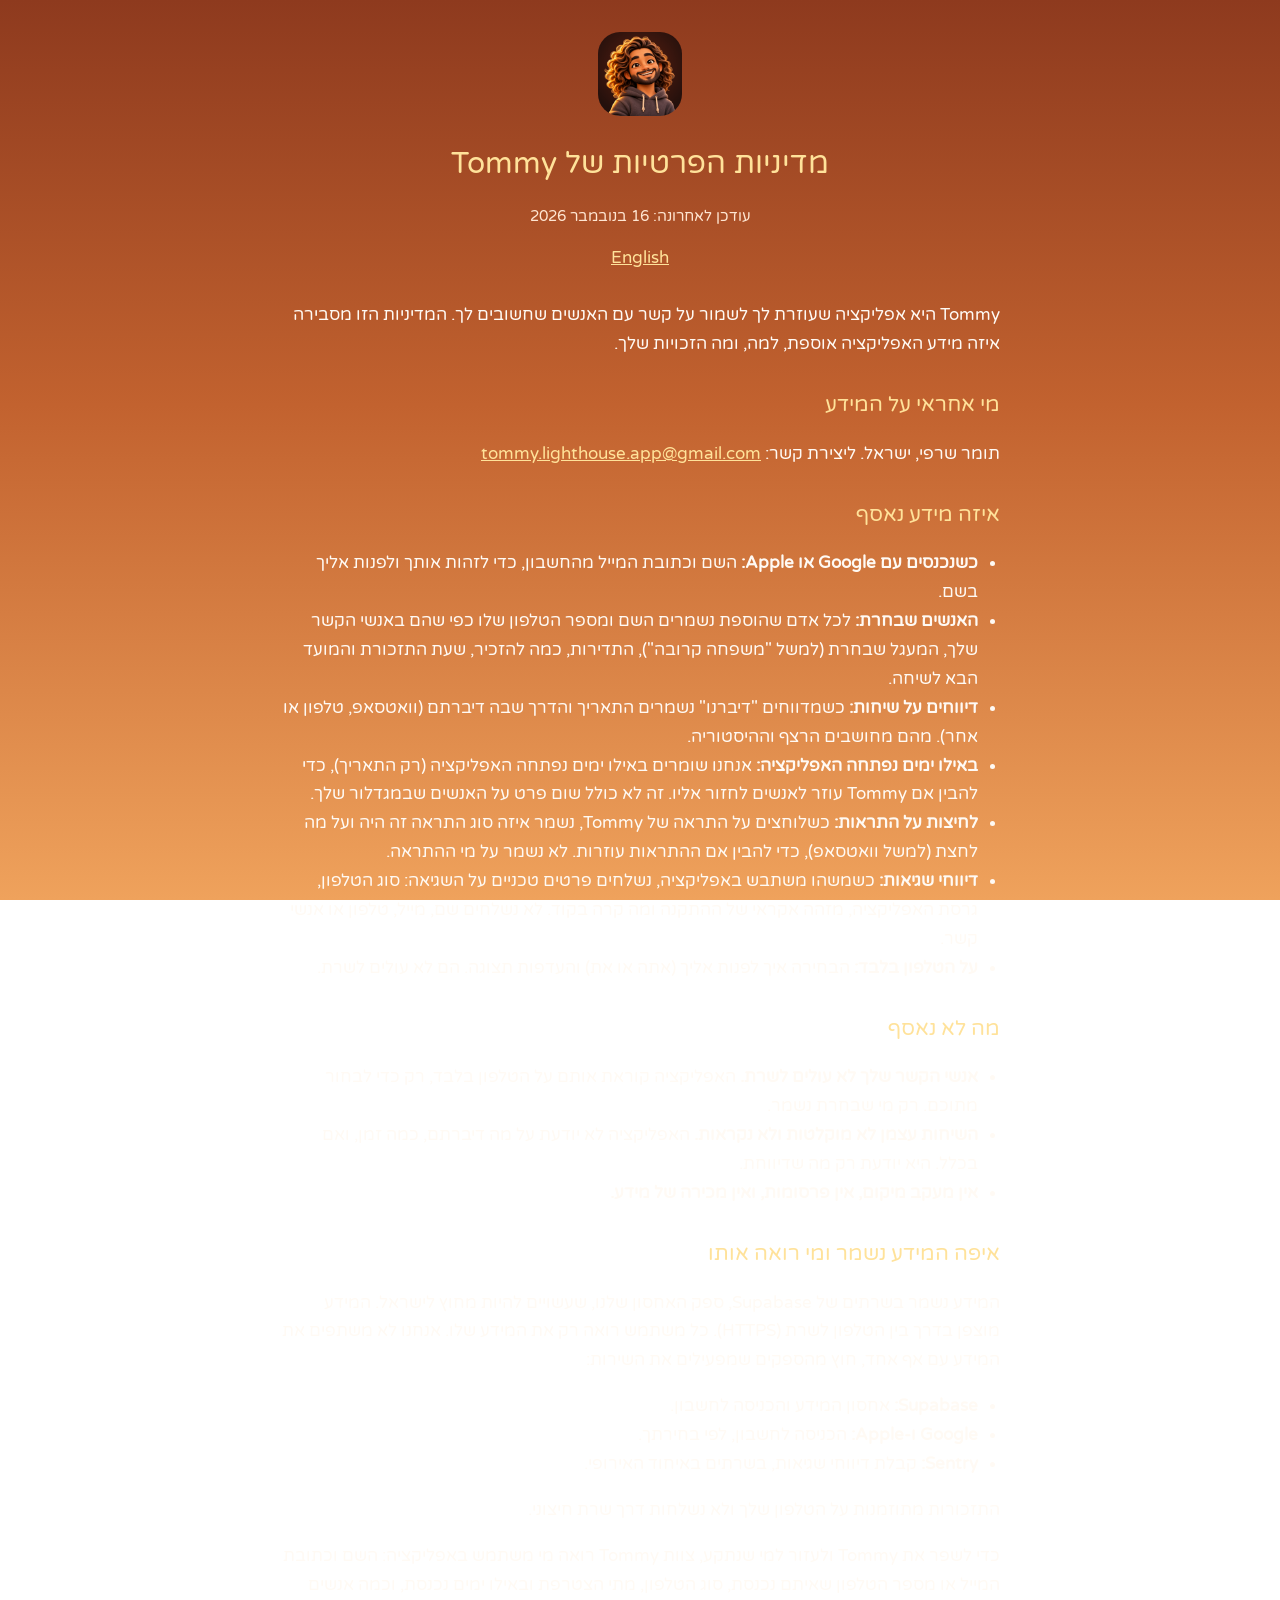
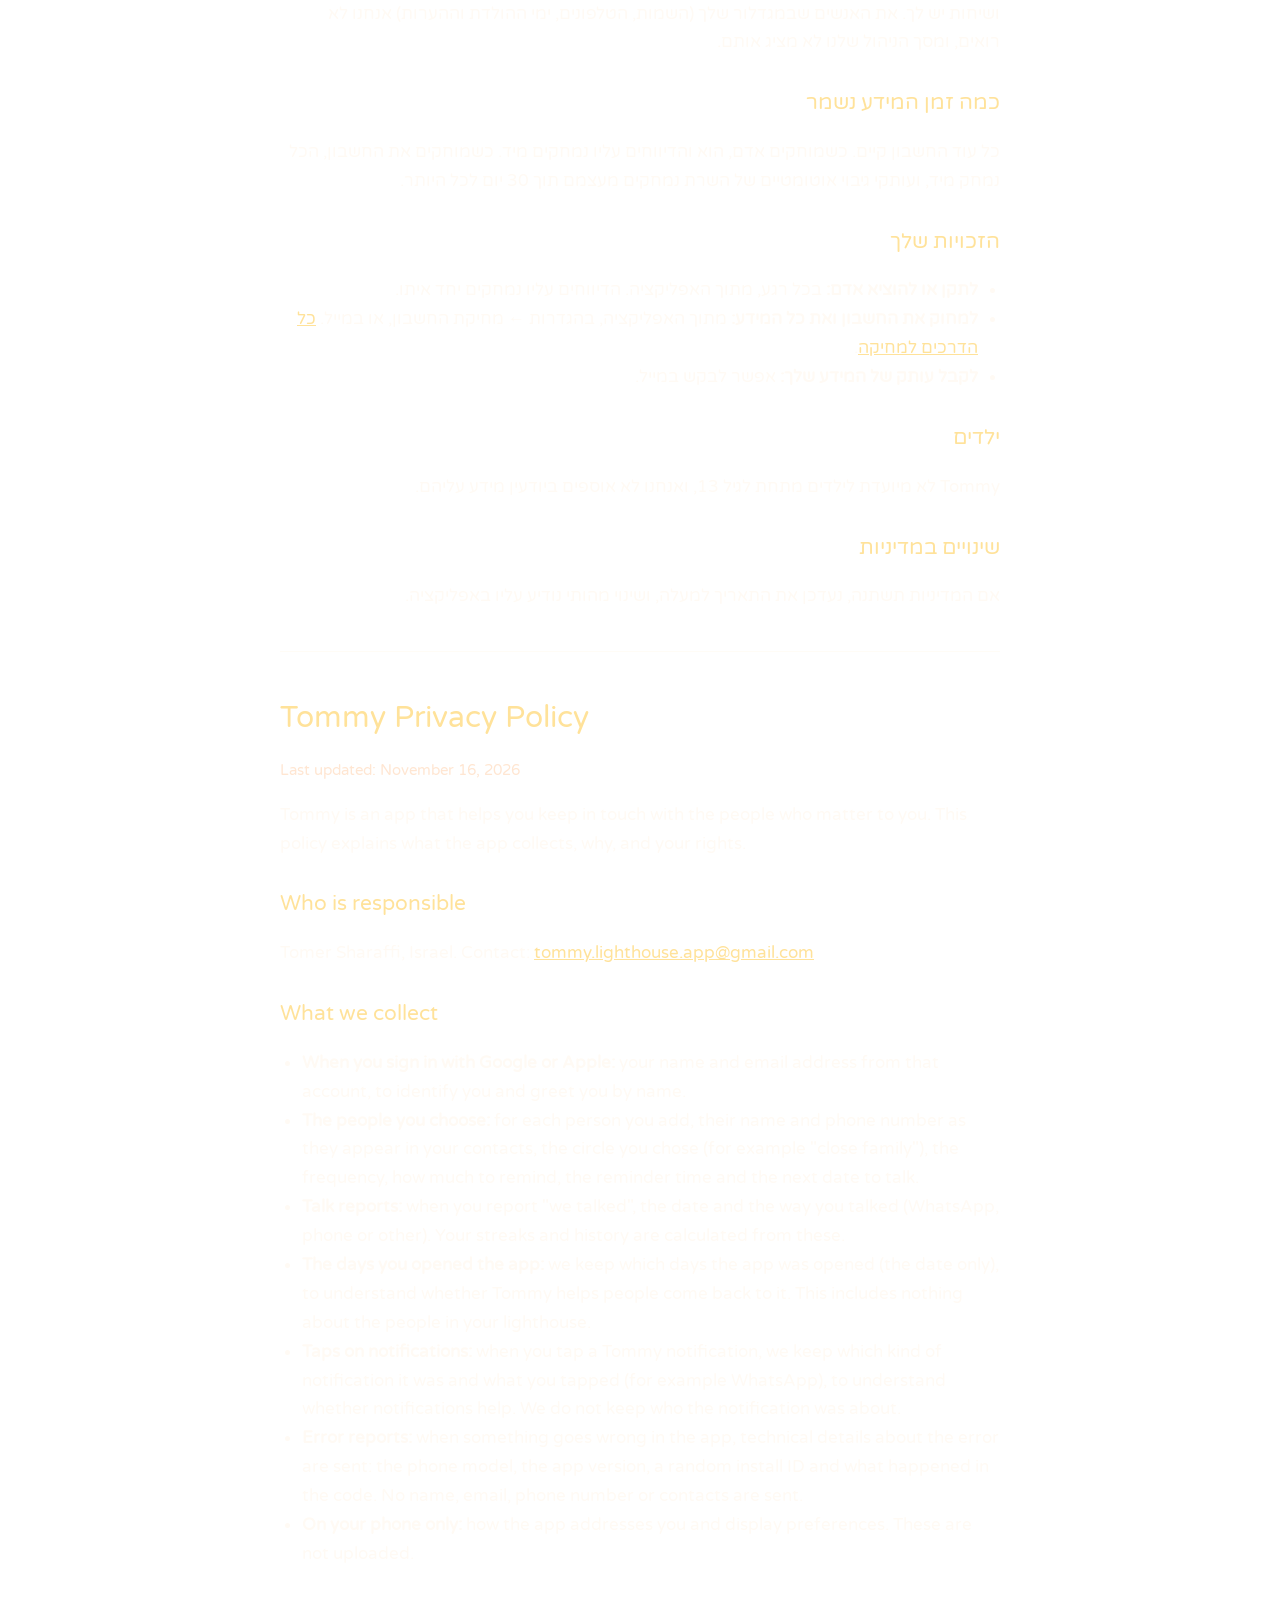
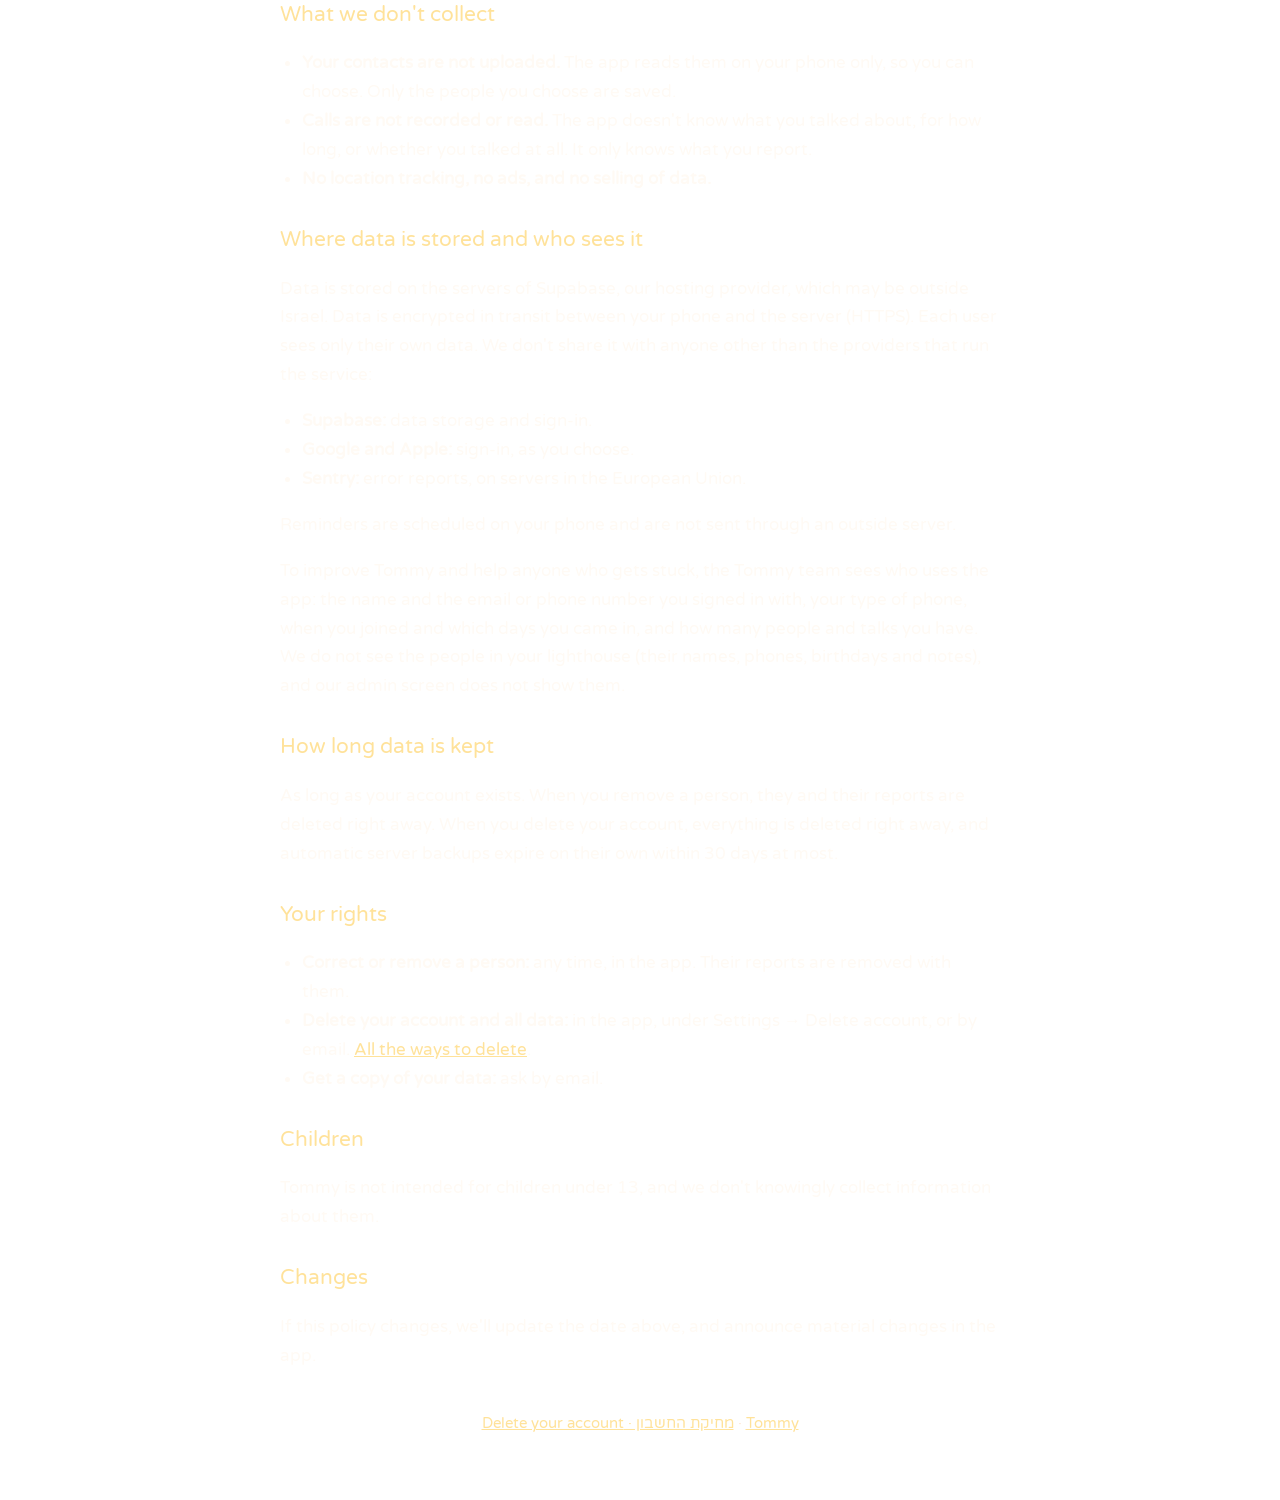
==== commit 8813ebce: "Privacy: taps on notifications (kind and what was tapped, never who)" ====
--- a/privacy.html
+++ b/privacy.html
@@ -14,7 +14,7 @@
     <header>
       <img src="icon.png" alt="Tommy">
       <h1>מדיניות הפרטיות של Tommy</h1>
-      <p class="muted">עודכן לאחרונה: 14 בנובמבר 2026</p>
+      <p class="muted">עודכן לאחרונה: 16 בנובמבר 2026</p>
       <div class="lang"><a href="#en">English</a></div>
     </header>
 
@@ -29,6 +29,7 @@
       <li><strong>האנשים שבחרת:</strong> לכל אדם שהוספת נשמרים השם ומספר הטלפון שלו כפי שהם באנשי הקשר שלך, המעגל שבחרת (למשל "משפחה קרובה"), התדירות, כמה להזכיר, שעת התזכורת והמועד הבא לשיחה.</li>
       <li><strong>דיווחים על שיחות:</strong> כשמדווחים "דיברנו" נשמרים התאריך והדרך שבה דיברתם (וואטסאפ, טלפון או אחר). מהם מחושבים הרצף וההיסטוריה.</li>
       <li><strong>באילו ימים נפתחה האפליקציה:</strong> אנחנו שומרים באילו ימים נפתחה האפליקציה (רק התאריך), כדי להבין אם Tommy עוזר לאנשים לחזור אליו. זה לא כולל שום פרט על האנשים שבמגדלור שלך.</li>
+      <li><strong>לחיצות על התראות:</strong> כשלוחצים על התראה של Tommy, נשמר איזה סוג התראה זה היה ועל מה לחצת (למשל וואטסאפ), כדי להבין אם ההתראות עוזרות. לא נשמר על מי ההתראה.</li>
       <li><strong>דיווחי שגיאות:</strong> כשמשהו משתבש באפליקציה, נשלחים פרטים טכניים על השגיאה: סוג הטלפון, גרסת האפליקציה, מזהה אקראי של ההתקנה ומה קרה בקוד. לא נשלחים שם, מייל, טלפון או אנשי קשר.</li>
       <li><strong>על הטלפון בלבד:</strong> הבחירה איך לפנות אליך (אתה או את) והעדפות תצוגה. הם לא עולים לשרת.</li>
     </ul>
@@ -70,7 +71,7 @@
 
     <section id="en" dir="ltr">
       <h1>Tommy Privacy Policy</h1>
-      <p class="muted">Last updated: November 14, 2026</p>
+      <p class="muted">Last updated: November 16, 2026</p>
 
       <p>Tommy is an app that helps you keep in touch with the people who matter to you. This policy explains what the app collects, why, and your rights.</p>
 
@@ -83,6 +84,7 @@
         <li><strong>The people you choose:</strong> for each person you add, their name and phone number as they appear in your contacts, the circle you chose (for example "close family"), the frequency, how much to remind, the reminder time and the next date to talk.</li>
         <li><strong>Talk reports:</strong> when you report "we talked", the date and the way you talked (WhatsApp, phone or other). Your streaks and history are calculated from these.</li>
         <li><strong>The days you opened the app:</strong> we keep which days the app was opened (the date only), to understand whether Tommy helps people come back to it. This includes nothing about the people in your lighthouse.</li>
+        <li><strong>Taps on notifications:</strong> when you tap a Tommy notification, we keep which kind of notification it was and what you tapped (for example WhatsApp), to understand whether notifications help. We do not keep who the notification was about.</li>
         <li><strong>Error reports:</strong> when something goes wrong in the app, technical details about the error are sent: the phone model, the app version, a random install ID and what happened in the code. No name, email, phone number or contacts are sent.</li>
         <li><strong>On your phone only:</strong> how the app addresses you and display preferences. These are not uploaded.</li>
       </ul>
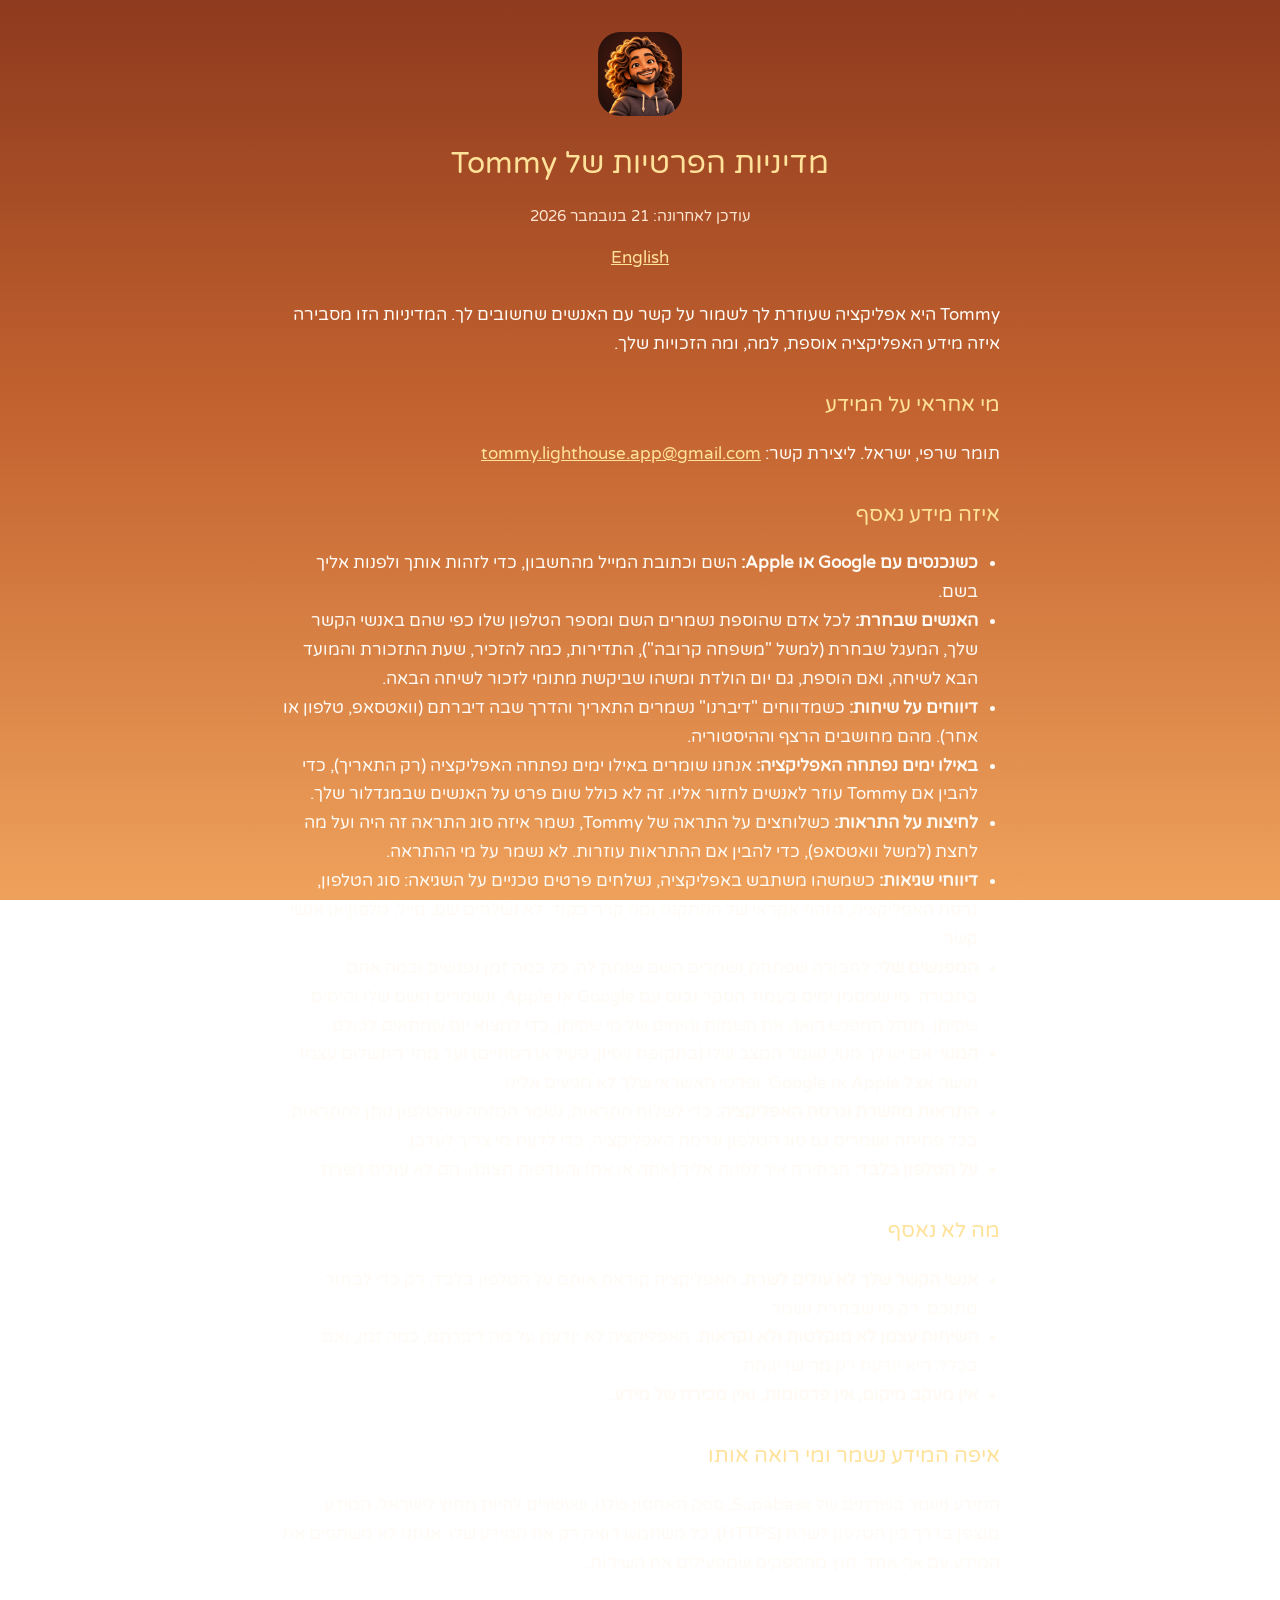
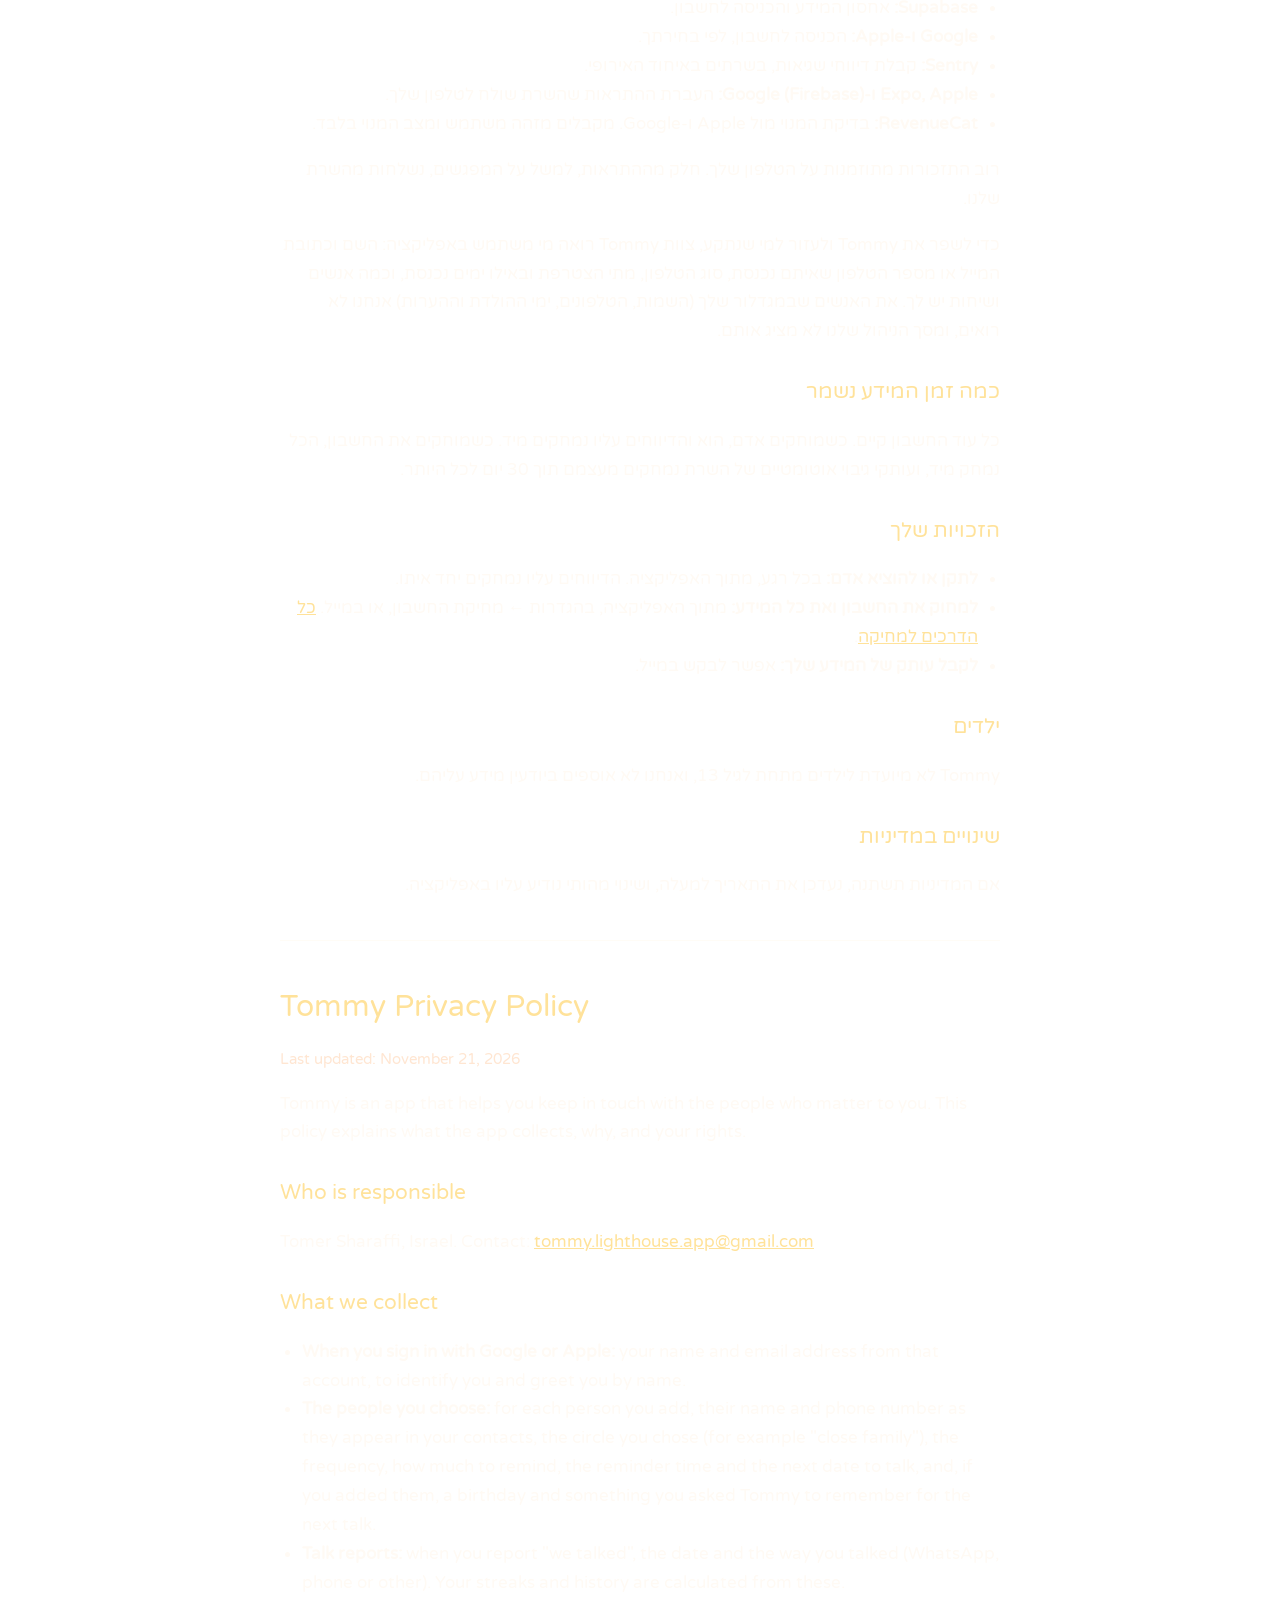
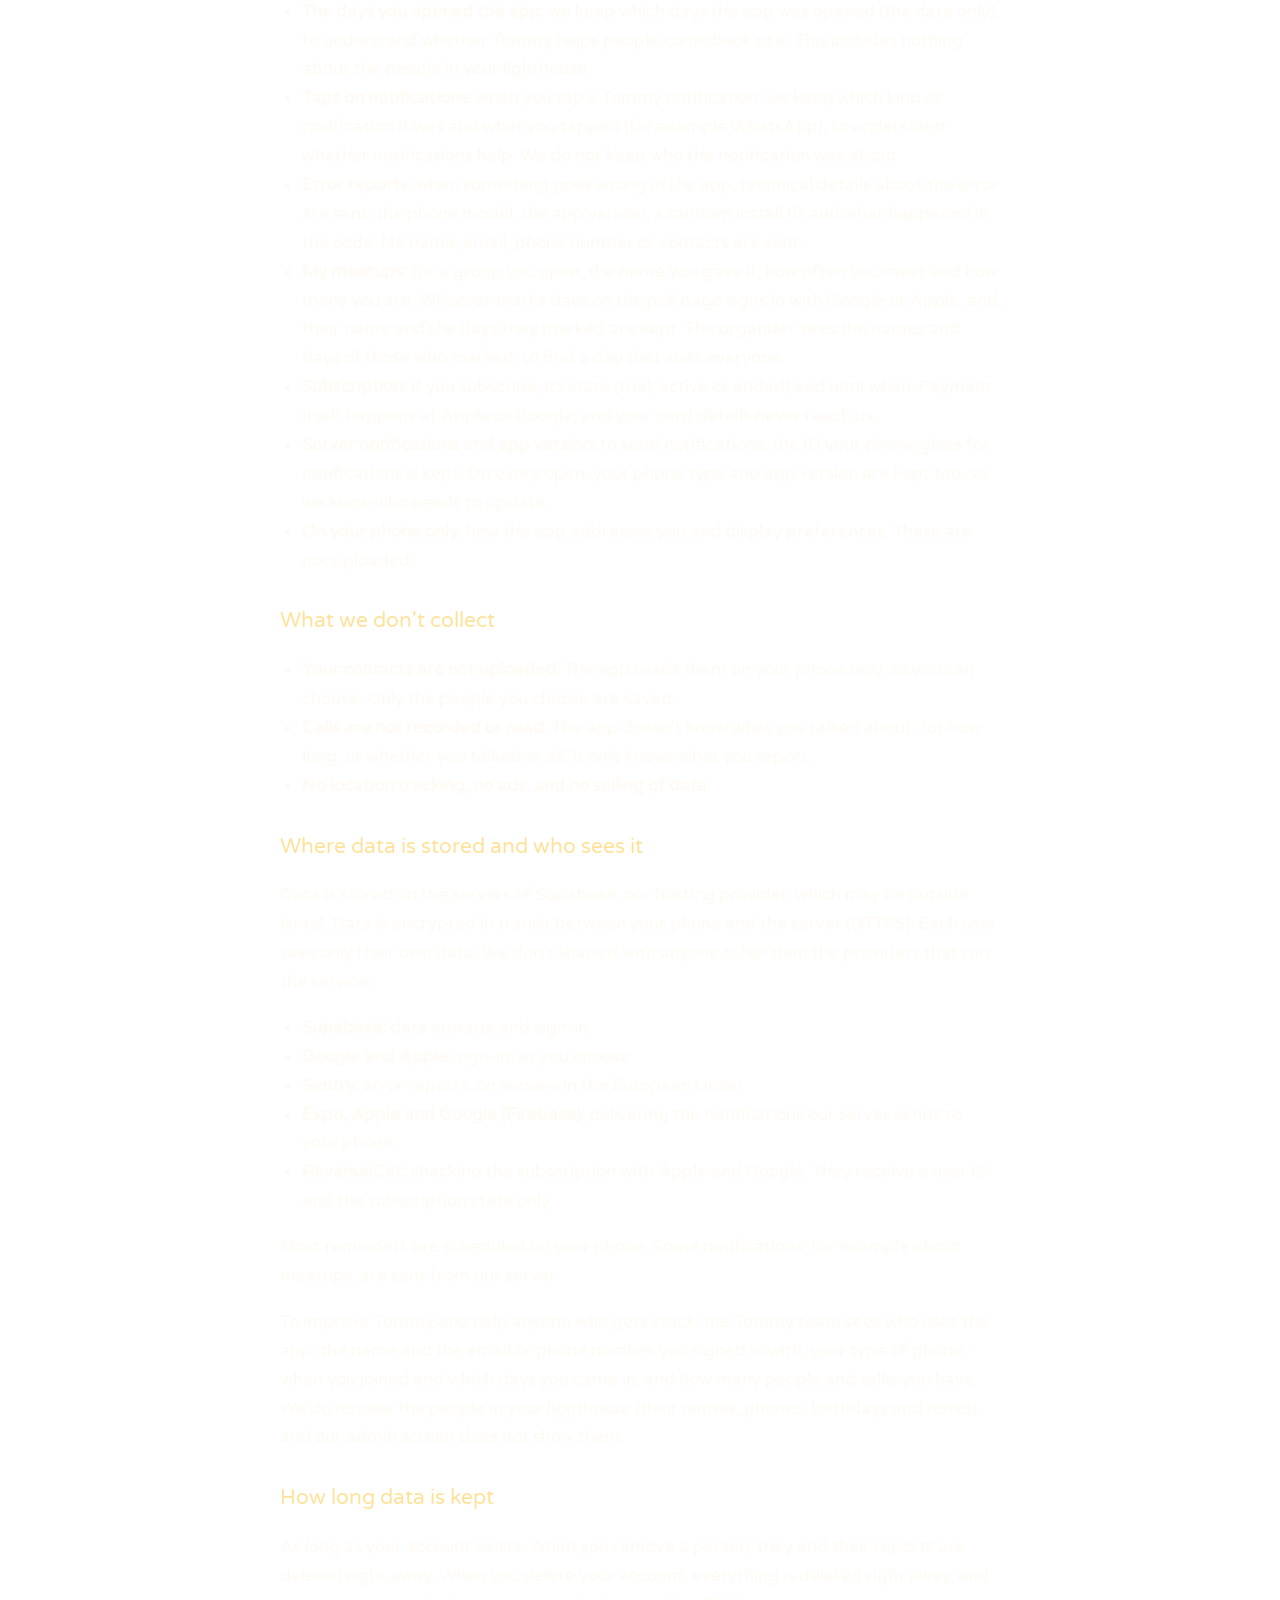
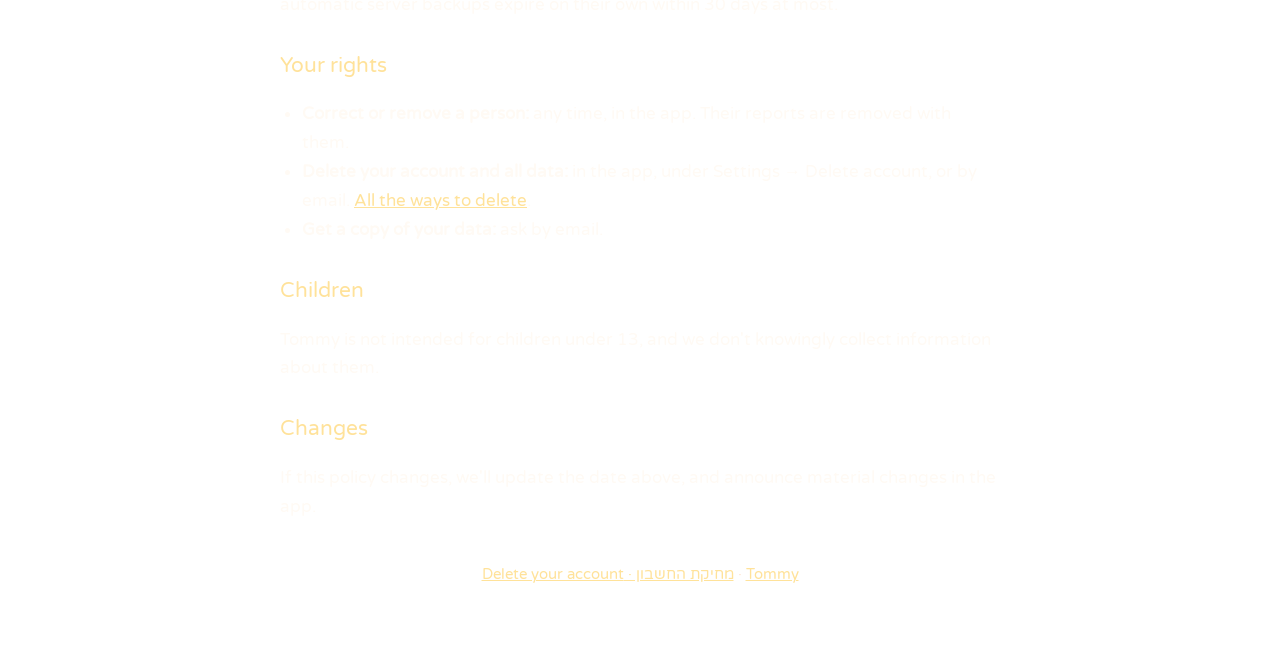
==== commit 1ce3cca9: "Privacy policy 21.11: meetups, subscription, server notifications and app version; birthdays and not" ====
--- a/privacy.html
+++ b/privacy.html
@@ -14,7 +14,7 @@
     <header>
       <img src="icon.png" alt="Tommy">
       <h1>מדיניות הפרטיות של Tommy</h1>
-      <p class="muted">עודכן לאחרונה: 16 בנובמבר 2026</p>
+      <p class="muted">עודכן לאחרונה: 21 בנובמבר 2026</p>
       <div class="lang"><a href="#en">English</a></div>
     </header>
 
@@ -26,11 +26,14 @@
     <h2>איזה מידע נאסף</h2>
     <ul>
       <li><strong>כשנכנסים עם Google או Apple:</strong> השם וכתובת המייל מהחשבון, כדי לזהות אותך ולפנות אליך בשם.</li>
-      <li><strong>האנשים שבחרת:</strong> לכל אדם שהוספת נשמרים השם ומספר הטלפון שלו כפי שהם באנשי הקשר שלך, המעגל שבחרת (למשל "משפחה קרובה"), התדירות, כמה להזכיר, שעת התזכורת והמועד הבא לשיחה.</li>
+      <li><strong>האנשים שבחרת:</strong> לכל אדם שהוספת נשמרים השם ומספר הטלפון שלו כפי שהם באנשי הקשר שלך, המעגל שבחרת (למשל "משפחה קרובה"), התדירות, כמה להזכיר, שעת התזכורת והמועד הבא לשיחה, ואם הוספת, גם יום הולדת ומשהו שביקשת מתומי לזכור לשיחה הבאה.</li>
       <li><strong>דיווחים על שיחות:</strong> כשמדווחים "דיברנו" נשמרים התאריך והדרך שבה דיברתם (וואטסאפ, טלפון או אחר). מהם מחושבים הרצף וההיסטוריה.</li>
       <li><strong>באילו ימים נפתחה האפליקציה:</strong> אנחנו שומרים באילו ימים נפתחה האפליקציה (רק התאריך), כדי להבין אם Tommy עוזר לאנשים לחזור אליו. זה לא כולל שום פרט על האנשים שבמגדלור שלך.</li>
       <li><strong>לחיצות על התראות:</strong> כשלוחצים על התראה של Tommy, נשמר איזה סוג התראה זה היה ועל מה לחצת (למשל וואטסאפ), כדי להבין אם ההתראות עוזרות. לא נשמר על מי ההתראה.</li>
       <li><strong>דיווחי שגיאות:</strong> כשמשהו משתבש באפליקציה, נשלחים פרטים טכניים על השגיאה: סוג הטלפון, גרסת האפליקציה, מזהה אקראי של ההתקנה ומה קרה בקוד. לא נשלחים שם, מייל, טלפון או אנשי קשר.</li>
+      <li><strong>המפגשים שלי:</strong> לחבורה שפתחת נשמרים השם שנתת לה, כל כמה זמן נפגשים וכמה אתם בחבורה. מי שמסמן ימים בעמוד הסקר נכנס עם Google או Apple, ונשמרים השם שלו והימים שסימן. מנהל המפגש רואה את השמות והימים של מי שסימן, כדי למצוא יום שמתאים לכולם.</li>
+      <li><strong>המנוי:</strong> אם יש לך מנוי, נשמר המצב שלו (בתקופת ניסיון, פעיל או הסתיים) ועד מתי. התשלום עצמו נעשה אצל Apple או Google, ופרטי האשראי שלך לא מגיעים אלינו.</li>
+      <li><strong>התראות מהשרת וגרסת האפליקציה:</strong> כדי לשלוח התראות, נשמר המזהה שהטלפון נותן להתראות. בכל פתיחה נשמרים גם סוג הטלפון וגרסת האפליקציה, כדי לדעת מי צריך לעדכן.</li>
       <li><strong>על הטלפון בלבד:</strong> הבחירה איך לפנות אליך (אתה או את) והעדפות תצוגה. הם לא עולים לשרת.</li>
     </ul>
 
@@ -47,8 +50,10 @@
       <li><strong>Supabase:</strong> אחסון המידע והכניסה לחשבון.</li>
       <li><strong>Google ו-Apple:</strong> הכניסה לחשבון, לפי בחירתך.</li>
       <li><strong>Sentry:</strong> קבלת דיווחי שגיאות, בשרתים באיחוד האירופי.</li>
+      <li><strong>Expo, Apple ו-Google (Firebase):</strong> העברת ההתראות שהשרת שולח לטלפון שלך.</li>
+      <li><strong>RevenueCat:</strong> בדיקת המנוי מול Apple ו-Google. מקבלים מזהה משתמש ומצב המנוי בלבד.</li>
     </ul>
-    <p>התזכורות מתוזמנות על הטלפון שלך ולא נשלחות דרך שרת חיצוני.</p>
+    <p>רוב התזכורות מתוזמנות על הטלפון שלך. חלק מההתראות, למשל על המפגשים, נשלחות מהשרת שלנו.</p>
     <p>כדי לשפר את Tommy ולעזור למי שנתקע, צוות Tommy רואה מי משתמש באפליקציה: השם וכתובת המייל או מספר הטלפון שאיתם נכנסת, סוג הטלפון, מתי הצטרפת ובאילו ימים נכנסת, וכמה אנשים ושיחות יש לך. את האנשים שבמגדלור שלך (השמות, הטלפונים, ימי ההולדת וההערות) אנחנו לא רואים, ומסך הניהול שלנו לא מציג אותם.</p>
 
     <h2>כמה זמן המידע נשמר</h2>
@@ -71,7 +76,7 @@
 
     <section id="en" dir="ltr">
       <h1>Tommy Privacy Policy</h1>
-      <p class="muted">Last updated: November 16, 2026</p>
+      <p class="muted">Last updated: November 21, 2026</p>
 
       <p>Tommy is an app that helps you keep in touch with the people who matter to you. This policy explains what the app collects, why, and your rights.</p>
 
@@ -81,11 +86,14 @@
       <h2>What we collect</h2>
       <ul>
         <li><strong>When you sign in with Google or Apple:</strong> your name and email address from that account, to identify you and greet you by name.</li>
-        <li><strong>The people you choose:</strong> for each person you add, their name and phone number as they appear in your contacts, the circle you chose (for example "close family"), the frequency, how much to remind, the reminder time and the next date to talk.</li>
+        <li><strong>The people you choose:</strong> for each person you add, their name and phone number as they appear in your contacts, the circle you chose (for example "close family"), the frequency, how much to remind, the reminder time and the next date to talk, and, if you added them, a birthday and something you asked Tommy to remember for the next talk.</li>
         <li><strong>Talk reports:</strong> when you report "we talked", the date and the way you talked (WhatsApp, phone or other). Your streaks and history are calculated from these.</li>
         <li><strong>The days you opened the app:</strong> we keep which days the app was opened (the date only), to understand whether Tommy helps people come back to it. This includes nothing about the people in your lighthouse.</li>
         <li><strong>Taps on notifications:</strong> when you tap a Tommy notification, we keep which kind of notification it was and what you tapped (for example WhatsApp), to understand whether notifications help. We do not keep who the notification was about.</li>
         <li><strong>Error reports:</strong> when something goes wrong in the app, technical details about the error are sent: the phone model, the app version, a random install ID and what happened in the code. No name, email, phone number or contacts are sent.</li>
+        <li><strong>My meetups:</strong> for a group you open, the name you gave it, how often you meet and how many you are. Whoever marks days on the poll page signs in with Google or Apple, and their name and the days they marked are kept. The organizer sees the names and days of those who marked, to find a day that suits everyone.</li>
+        <li><strong>Subscription:</strong> if you subscribe, its state (trial, active or ended) and until when. Payment itself happens at Apple or Google, and your card details never reach us.</li>
+        <li><strong>Server notifications and app version:</strong> to send notifications, the ID your phone gives for notifications is kept. On every open, your phone type and app version are kept too, so we know who needs to update.</li>
         <li><strong>On your phone only:</strong> how the app addresses you and display preferences. These are not uploaded.</li>
       </ul>
 
@@ -102,8 +110,10 @@
         <li><strong>Supabase:</strong> data storage and sign-in.</li>
         <li><strong>Google and Apple:</strong> sign-in, as you choose.</li>
         <li><strong>Sentry:</strong> error reports, on servers in the European Union.</li>
+        <li><strong>Expo, Apple and Google (Firebase):</strong> delivering the notifications our server sends to your phone.</li>
+        <li><strong>RevenueCat:</strong> checking the subscription with Apple and Google. They receive a user ID and the subscription state only.</li>
       </ul>
-      <p>Reminders are scheduled on your phone and are not sent through an outside server.</p>
+      <p>Most reminders are scheduled on your phone. Some notifications, for example about meetups, are sent from our server.</p>
       <p>To improve Tommy and help anyone who gets stuck, the Tommy team sees who uses the app: the name and the email or phone number you signed in with, your type of phone, when you joined and which days you came in, and how many people and talks you have. We do not see the people in your lighthouse (their names, phones, birthdays and notes), and our admin screen does not show them.</p>
 
       <h2>How long data is kept</h2>
